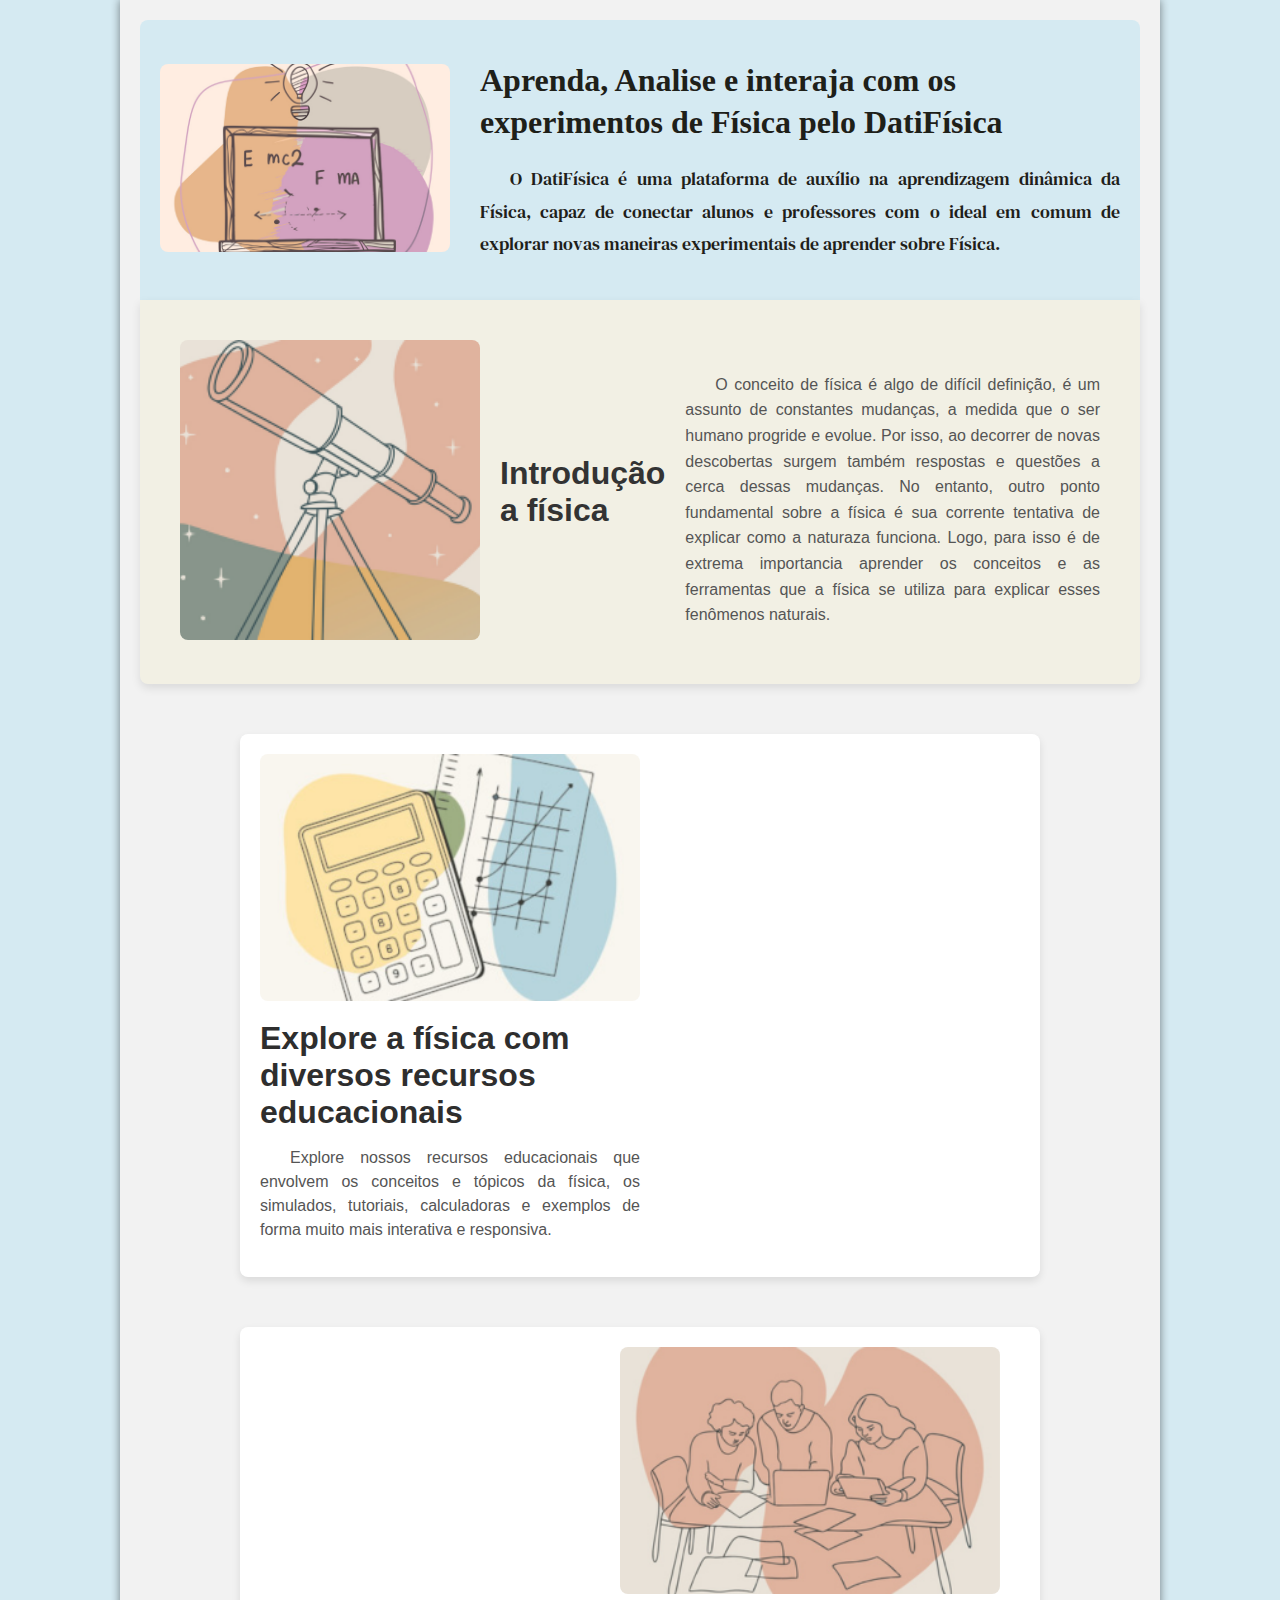
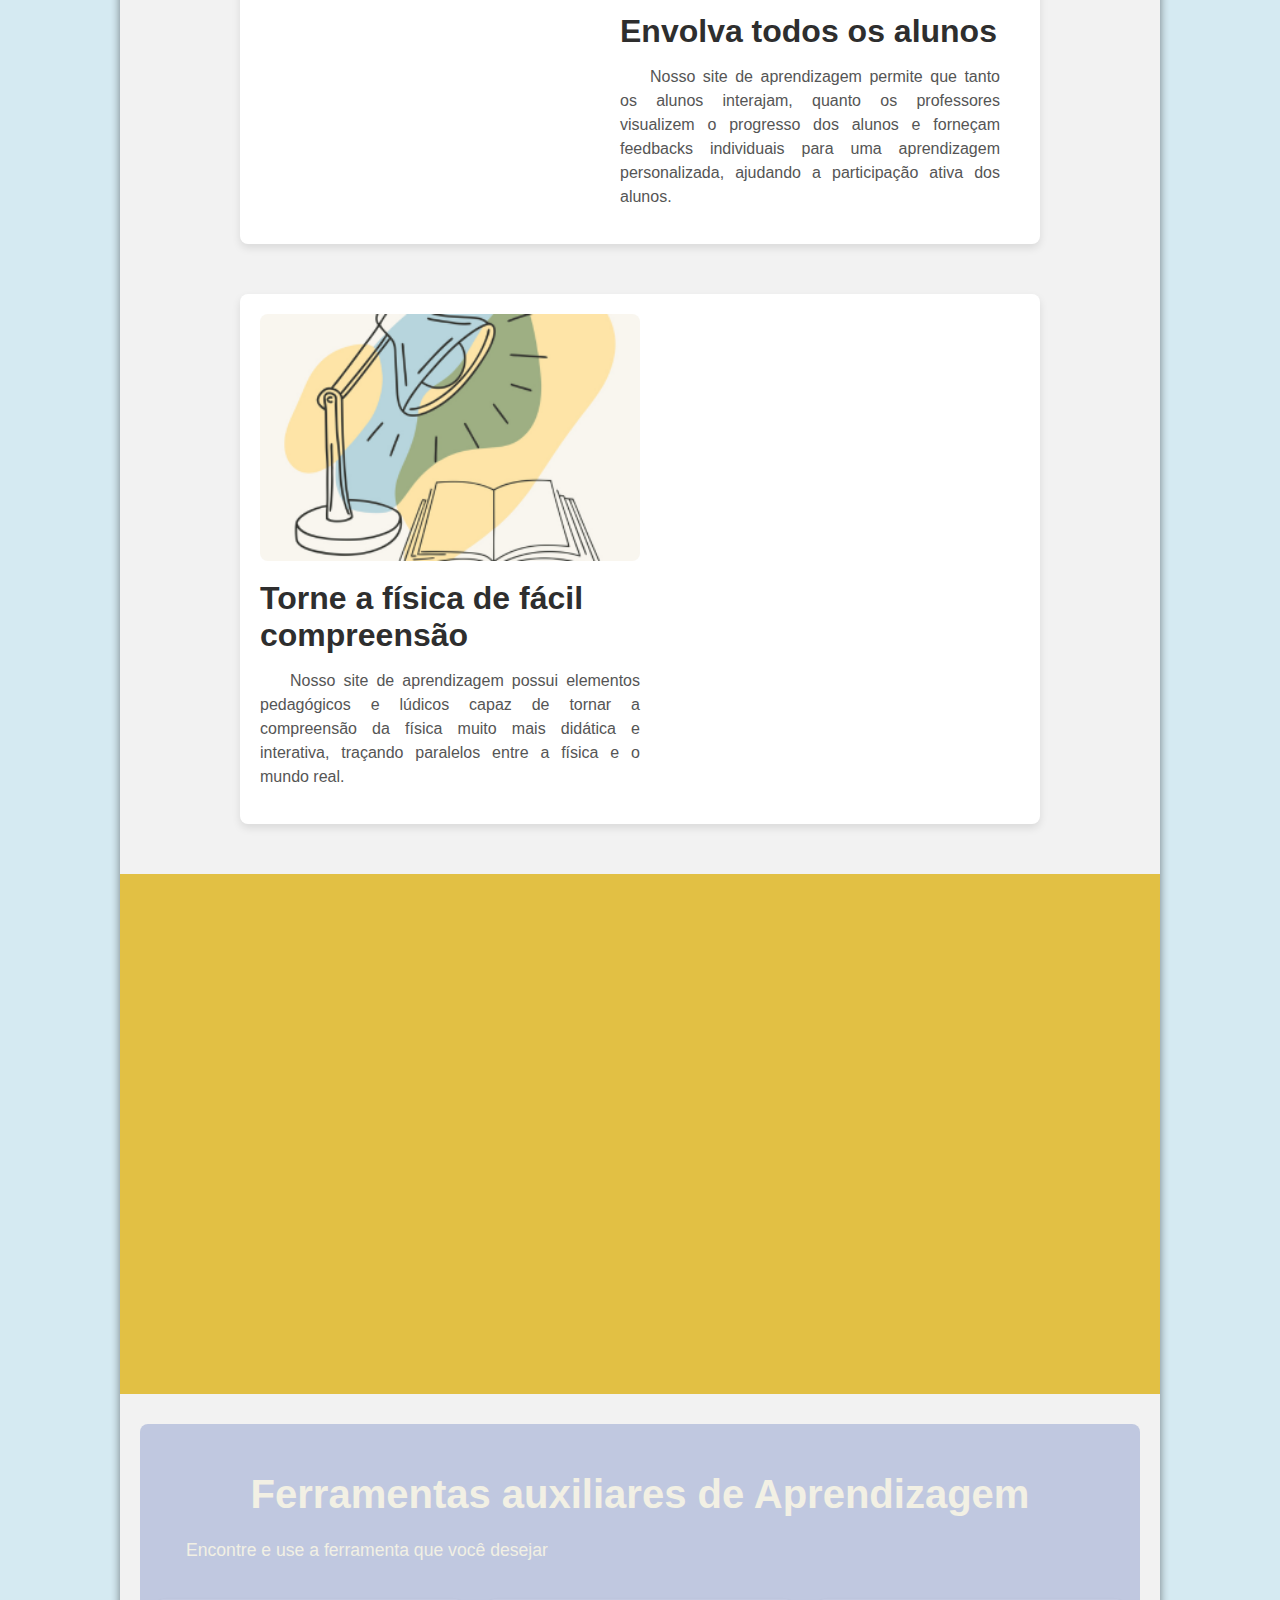
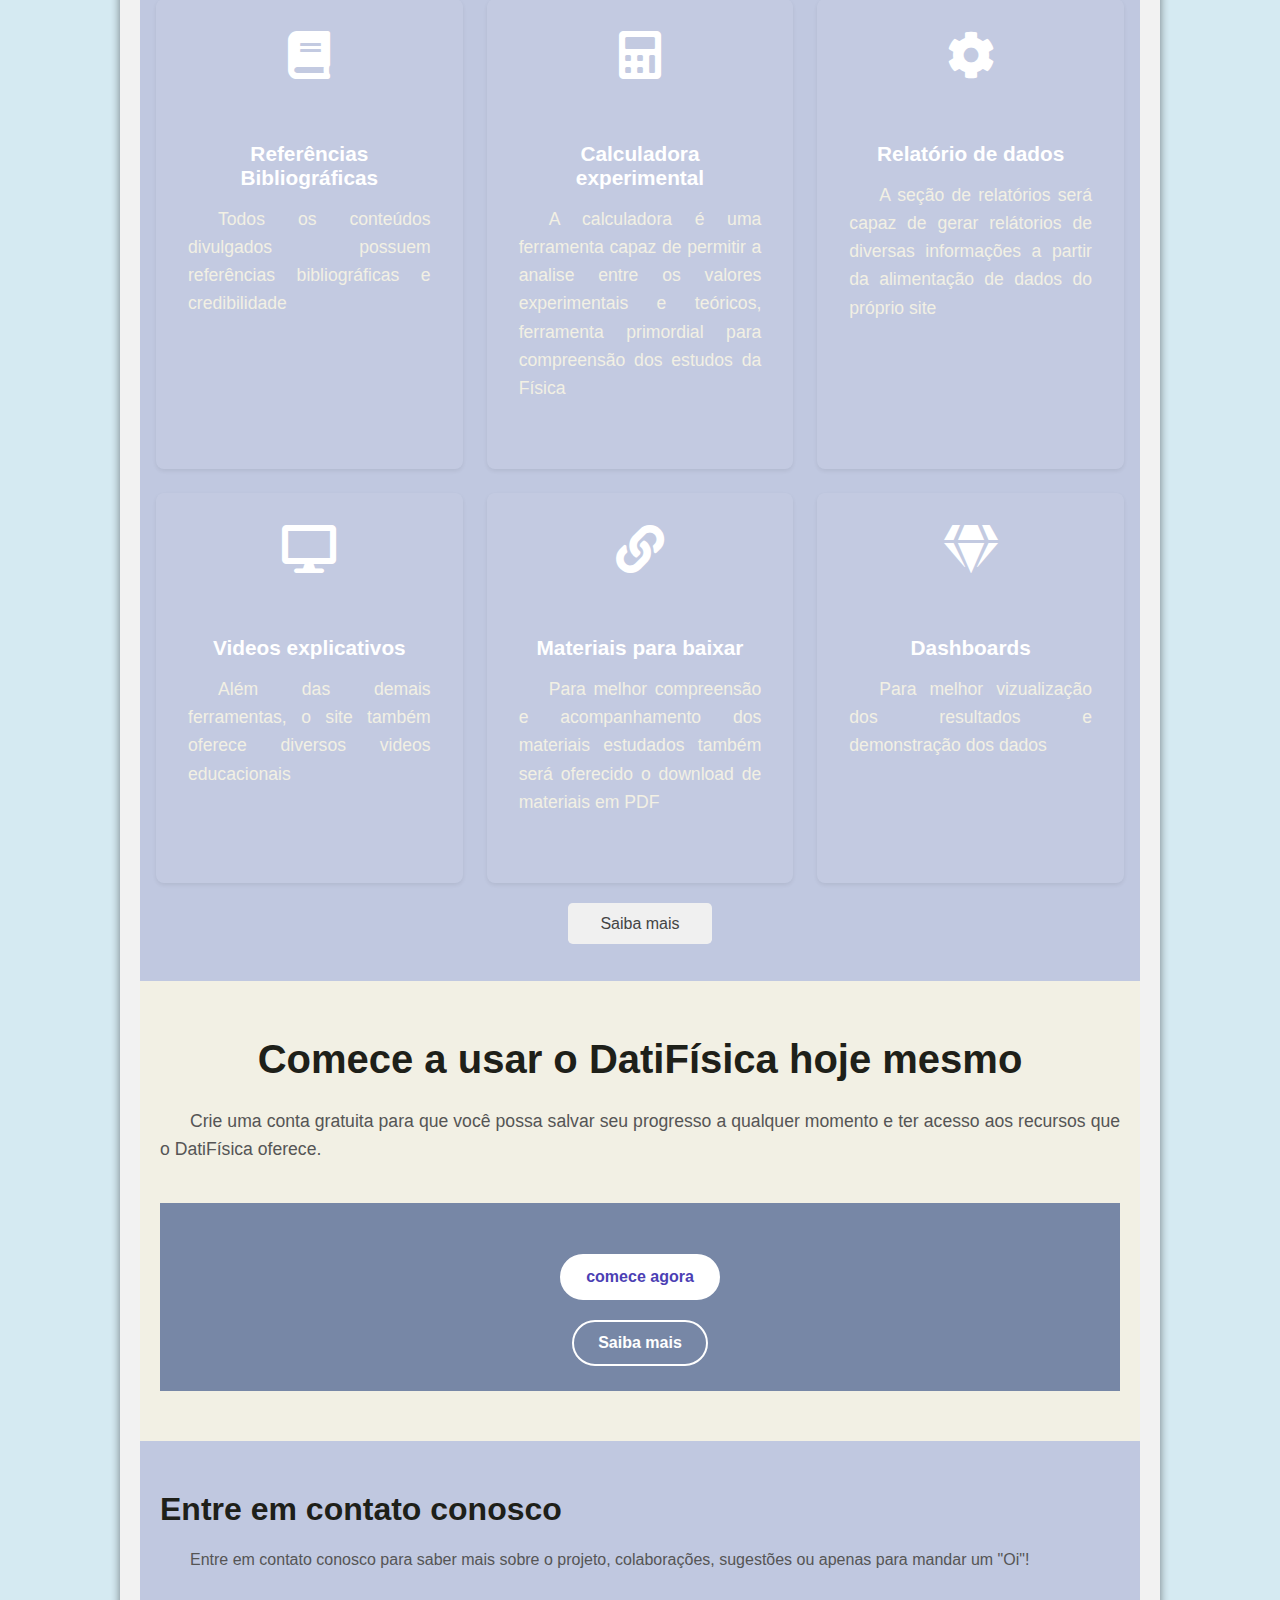
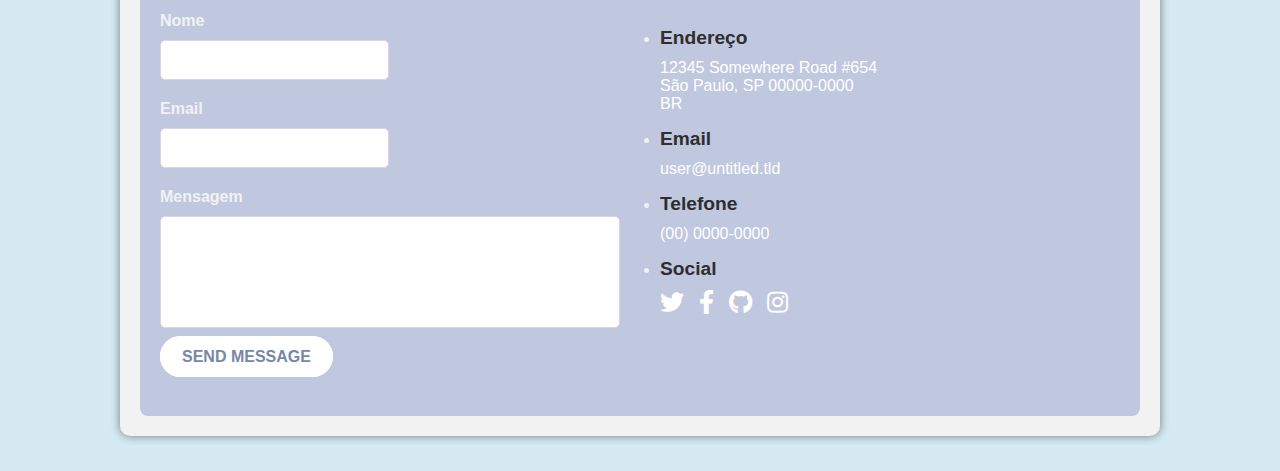
==== assuntos.html @ a9433146 "atualizacao_contato" ====
<!DOCTYPE html>
<html lang="pt-br">
<head>
    <meta charset="UTF-8">
    <meta name="viewport" content="width=device-width, initial-scale=1.0">
    <title>home</title>
    <link rel="shortcut icon" href="images/favicon.ico" type="image/x-icon">
    <link rel="stylesheet" href="style1.css">

    <!-- CDN do FontAwesome -->
  <link rel="stylesheet" href="https://cdnjs.cloudflare.com/ajax/libs/font-awesome/5.15.3/css/all.min.css">
</head>
<body>
    <main>

        <!--inicio do Home-->
        <!--one-->
        <article id=one class="article-introducao">
            <picture>
                <source media="(max-width:670px)" srcset="images/quadro-400x400.0-pq.png">
                <img src="images/quadro-300x195.0.png" alt="imagem introdutoria">
            </picture>
            <div class="content">
                <h1>
                    Aprenda, Analise e interaja com os experimentos de Física pelo DatiFísica
                </h1>
                <p>
                    O DatiFísica é uma plataforma de auxílio na aprendizagem dinâmica da Física, capaz de conectar alunos e professores com o ideal em comum de explorar novas maneiras experimentais de aprender sobre Física.
                </p>
            </div>
        </article>
           
            <!--acabei de acrescentar essa ancora, será se ela vai servir pra centralizar as imagens(?)-->
            <section class="introducao">
                <picture>
                    <source media="(max-width:670px)" srcset="images/telescopio-400x400.1-pq.png">
                    <img src="images/telescopio-300x195.1.png" alt="introduçao a fisica">
                </picture>
                <h2>Introdução a física</h2>
                <p>
                    O conceito de física é algo de difícil definição, é um assunto de constantes mudanças, a medida que o ser humano progride e evolue. Por isso, ao decorrer de novas descobertas surgem também respostas e questões a cerca dessas mudanças. No entanto, outro ponto fundamental sobre a física é sua corrente tentativa de explicar como a naturaza funciona. Logo, para isso é de extrema importancia aprender os conceitos e as ferramentas que a física se utiliza para explicar esses fenômenos naturais.
                </p>
                
            </section>
            
            <section class="geo">
                <div>
                    <picture>
                        <source media="(max-width:670px)" srcset="images/calculadora-400x400.2-pq.png">
                        <img src="images/calculadora-300x195.2.png" alt="imagem calculadora">
                    </picture>
                    <h3>Explore a física com diversos recursos educacionais </h3>
									<p>Explore nossos recursos educacionais que envolvem os conceitos e tópicos da física, os simulados, tutoriais, calculadoras e exemplos de forma muito mais interativa e responsiva.</p>
                </div>
            
            </section>
            <section class="geo">
                <div>
                    <picture>
                        <source media="(max-width:670px)" srcset="images/reuniao-400x400.4-pq.png">
                        <img src="images/reuniao-300x195.4.png" alt="imagem reuniao">
                    </picture>
                    <h3>Envolva todos os alunos</h3>
									<p>Nosso site de aprendizagem permite que tanto os alunos interajam, quanto os professores visualizem o progresso dos alunos e forneçam feedbacks individuais para uma aprendizagem  personalizada, ajudando a participação ativa dos alunos.</p>
                </div>
            </section>
            <section class="geo">
                <div>
                    <picture>
                        <source media="(max-width:670px)" srcset="images/ideialuz-400x400.3-pq.png">
                        <img src="images/ideialuz-300x195.3.png" alt="imagem ideialuz">
                    </picture>
                    <h3>Torne a física de fácil compreensão</h3>
									<p>Nosso site de aprendizagem possui elementos pedagógicos e lúdicos capaz de tornar a compreensão da física muito mais didática e interativa, traçando paralelos entre a física e o mundo real.</p>
                </div>
            </section>
        </div>

            <!--seção video-->

            <div class="video">
                <iframe width="560" height="315" src="https://www.youtube.com/embed/c4HR4SQ5hVM?si=xT2Sjv29mG8DAaOP" title="YouTube video player" frameborder="0" allow="accelerometer; autoplay; clipboard-write; encrypted-media; gyroscope; picture-in-picture; web-share" referrerpolicy="strict-origin-when-cross-origin" allowfullscreen></iframe>
            </div>

            <!--two aside-->
            
                <section id="two" class="wrapper style3 fade-up">
                    <div class="inner">
                        <h2>Ferramentas auxiliares de Aprendizagem</h2>
                        <p>Encontre e use a ferramenta que você desejar</p>
                        <div class="features">
                            <section>
                                <span class="icon fas fa-book"></span>
                                <h3>Referências Bibliográficas</h3>
                                <p>Todos os conteúdos divulgados possuem referências bibliográficas e credibilidade</p>
                            </section>
                            <section>
                                <span class="icon fas fa-calculator"></span>
                                <h3>Calculadora experimental</h3>
                                <p>A calculadora é uma ferramenta capaz de permitir a analise entre os valores experimentais e teóricos, ferramenta primordial para compreensão dos estudos da Física</p>
                            </section>
                            <section>
                                <span class="icon fas fa-cog"></span>
                                <h3>Relatório de dados</h3>
                                <p>A seção de relatórios será capaz de gerar relátorios de diversas informações a partir da alimentação de dados do próprio site </p>
                            </section>
                            <section>
                                <span class="icon fas fa-desktop"></span>
                                <h3>Videos explicativos</h3>
                                <p>Além das demais ferramentas, o site também oferece diversos videos educacionais</p>
                            </section>
                            <section>
                                <span class="icon fas fa-link"></span>
                                <h3>Materiais para baixar</h3>
                                <p>Para melhor compreensão e acompanhamento dos materiais estudados também será oferecido o download de materiais em PDF</p>
                            </section>
                            <section>
                                <span class="icon fas fa-gem"></span>
                                <h3>Dashboards</h3>
                                <p>Para melhor vizualização dos resultados e demonstração dos dados</p>
                            </section>
                            
                        </div>
                        <ul class="actions">
                            <li><a href="#" class="button">Saiba mais</a></li>
                        </ul>
                    </div>
                </section>

            
            <!--three comece já-->
            <section id="three" class="main special">
                <article class="major">
                    <h2>Comece a usar o DatiFísica hoje mesmo</h2>
                    <p>Crie uma conta gratuita para que você possa salvar seu progresso a qualquer momento e ter acesso aos recursos que o DatiFísica oferece.</p>
                </article>
                <footer class="major">
                    <ul class="actions special">
                        <li><a href="#" class="button primary">comece agora</a></li>
                        <li><a href="#" class="button">Saiba mais</a></li>
                    </ul>
                </footer>
            </section>
            <!--Four-->

<section id="four" class="wrapper style1 fade-up">
    <div class="inner">
        <h2>Entre em contato conosco</h2>
        <p>Entre em contato conosco para saber mais sobre o projeto, colaborações, sugestões ou apenas para mandar um "Oi"!</p>
        <div class="split style1">
            <section>
                <form method="post" action="#">
                    <div class="fields">
                        <div class="field half">
                            <label for="name">Nome</label>
                            <input type="text" name="name" id="name" />
                        </div>
                        <div class="field half">
                            <label for="email">Email</label>
                            <input type="text" name="email" id="email" />
                        </div>
                        <div class="field">
                            <label for="message">Mensagem</label>
                            <textarea name="message" id="message" rows="5"></textarea>
                        </div>
                    </div>
                    <ul class="actions">
                        <li><a href="#" class="button submit">Send Message</a></li>
                    </ul>
                </form>
            </section>
            <section>
                <ul class="contact">
                    <li>
                        <h3>Endereço</h3>
                        <span>12345 Somewhere Road #654<br />
                        São Paulo, SP 00000-0000<br />
                        BR</span>
                    </li>
                    <li>
                        <h3>Email</h3>
                        <a href="mailto:user@untitled.tld">user@untitled.tld</a>
                    </li>
                    <li>
                        <h3>Telefone</h3>
                        <span>(00) 0000-0000</span>
                    </li>
                    <li>
                        <h3>Social</h3>
                        <ul class="icons">
                            <a href="#" class="icon fab fa-twitter"><span></span></a>
                            <a href="#" class="icon fab fa-facebook-f"><span></span></a>
                            <a href="#" class="icon fab fa-github"><span></span></a>
                            <a href="#" class="icon fab fa-instagram"><span></span></a>
                            
                        </ul>
                    </li>
                </ul>
            </section>
        </div>
    </div>
</section>

        </main>

         <!--link externo js-->
    <script src="js/home.js"></script>
    <script>
        const iframe = document.getElementById('iframe');
        iframe.onload = function () {
            try {
                // Acessa o documento interno do iframe
                const iframeContent = iframe.contentWindow.document.documentElement;
                // Ajusta a altura do iframe com base no conteúdo
                iframe.style.height = iframeContent.scrollHeight + 'px';
            } catch (error) {
                console.error('Erro ao ajustar a altura do iframe:', error);
            }
        };
    </script>
    <script>
        function notifyParentIframeHeight() {
            try {
                // Calcula a altura do conteúdo principal
                const mainContent = document.querySelector('main');
                const contentHeight = mainContent.scrollHeight;

                // Envia a altura para o iframe pai
                if (window.parent) {
                    window.parent.postMessage({ iframeHeight: contentHeight }, '*');
                }
            } catch (error) {
                console.error('Erro ao calcular a altura do conteúdo:', error);
            }
        }

        // Chama a função ao carregar a página
        window.addEventListener('load', notifyParentIframeHeight);

        // Chama novamente caso o layout mude (opcional)
        window.addEventListener('resize', notifyParentIframeHeight);
    </script>
    
</body>
</html>
---- style1.css ----
@charset "UTF-8";

@font-face {
    font-family: 'NunitoSans'; /* Nome da família de fontes */
    src: url('../Fonts/NunitoSans-Regular.ttf') format('truetype'); /* Corrige 'Truetype' para 'truetype' */
    font-weight: 400; /* Representa "normal" (peso padrão) */
    font-style: normal; /* Define o estilo normal */
}

@font-face {
    font-family: 'NunitoSans'; /* Mesma família para manter consistência */
    src: url('../Fonts/NunitoSans-SemiBold.ttf') format('truetype'); /* Corrige 'Truetype' para 'truetype' */
    font-weight: 600; /* Representa "semi-bold" */
    font-style: normal; /* Define o estilo normal */
}

@font-face {
    font-family: 'DMSerif'; /* Nome da família de fontes */
    src: url('../Fonts/DMSerifText-Regular.ttf') format('truetype'); /* Corrige 'Truetype' para 'truetype' */
    font-weight: 400; /* Representa "normal" (peso padrão) */
    font-style: normal; /* Define o estilo normal */
}


/*Paleta
#D5EAF2
#6241D9
#1E2019
#E2C044
#A41623
#6D49F2
*/

:root{
    --cor0:#D5EAF2;
    --cor1:#6241D9;
    --cor2:#1E2019;
    --cor3:#E2C044;
    --cor4:#A41623;
    --cor5: #6D49F2;
    --cor6:#EE05F2;
    --cor7: #F2F2F2;
    --cor8: #F2F0E4;
    --cor9:#8C8C8C;
    --cor10:#7787A6;

    --font-padrao:arial,verdana,helvetica,sans-serif;
    --font-destaque_regular:"NunitoSans-Regular", sans-serif;
    --font-destaque_bold:"NunitoSans-SemiBold",sans-serif;
    --font-destaque_dm:"DMSerifText-Regular",sans-serif;



}

/*home*/

.site-header{
    background-image: linear-gradient(to bottom, var(--cor3), var(--cor5));
    background-image: url('images/cabecalho.png');
    background-repeat: no-repeat;
    background-position: center center;
    background-size: contain;
    align-items: center;
    justify-content: center;
    height:30vw;
    max-height: 200px;
    width: 100%;

}

*{
    margin: 0px;
    padding: 0px;
}

body{
    background-color: var(--cor0);
    font-family: var(--font-padrao);
}

/*nav*/

/* Estilo do container do menu */
nav {
    background-color: var(--cor8); /* Cor de fundo */
    padding: 15px 20px; /* Espaçamento interno */
    box-shadow: 0px 7px 9px rgba(0, 0, 0, 0.349); /* Sombra */
    display: flex; /* Flexbox para alinhamento */
    justify-content: center; /* Centraliza os itens */
    flex-wrap: wrap; /* Permite que os itens quebrem linha em telas menores */
    gap: 15px; /* Espaçamento entre os links */
    font-family: var(--font-destaque_bold),sans-serif;
    
}

/* Estilo dos links do menu */
nav > a {
    color: #7787A6; /* Cor do texto */
    padding: 10px 15px; /* Espaçamento interno do link */
    border-radius: 5px; /* Bordas arredondadas */
    text-decoration: none; /* Remove sublinhado */
    font-weight: bold; /* Texto em negrito */
    font-size: 1.2rem; /* Tamanho do texto */
    transition: all 0.3s ease; /* Suaviza as transições */
    font-family: var(--font-destaque_bold),sans-serif;
}

/* Efeito ao passar o mouse */
nav > a:hover {
    background-color: var(--cor0); /* Cor de fundo ao passar o mouse */
    color: var(--cor5); /* Cor do texto ao passar o mouse */
    transform: scale(1.05); /* Leve aumento no tamanho */
}

/*main*/

main{
    min-width: 300px;
    max-width: 1000px;
    margin: auto;
    margin-bottom: 30px;
    padding: 20px;
    background-color:var(--cor7);
    box-shadow: 0px 0px 10px rgba(0, 0, 0, 0.473);
    border-bottom-left-radius: 10px;
    border-bottom-right-radius: 10px;
}

main h1{
    color: var(--cor4);
}

main h2{
    color: var(--cor2);
}

main img{
    width: 100%;
}

main img.pequena{
    max-width: 350px;
    display: block;
    margin: auto;
}


/* estilo do iframe é o mesmo do main*/
iframe{
    
    width: 100%;       /* Preenche 100% da largura do contêiner */
    border: none;      /* Remove borda ao redor do iframe */
    display: block;    /* Garante que não haja espaços extras */
    overflow: hidden;  /* Impede scroll interno no iframe */
    
}


/*video*/

div.video{
    background-color: var(--cor3);
    margin: 0px -20px 30px -20px;
    padding: 20px;
    padding-bottom: 50%;
    position: relative;

}

div.video > iframe{
    position: absolute;
    top: 5%;
    left: 5%;
    width: 90%;
    height: 90%;
}

/*continuação do main*/

main p{
    margin: 15px 0px 15px 0px;
    text-align: justify;
    text-indent: 30px;
    font-size: 1em;
    line-height: 1.5em;

}


/*article*/
.article-introducao {
    display: flex; /* Define um layout flexível para alinhamento lado a lado */
    align-items: center; /* Alinha verticalmente os elementos */
    justify-content: space-between; /* Espaço uniforme entre imagem e texto */
    max-width: 1200px; /* Limita a largura total */
    margin: 0 auto; /* Centraliza no meio da página */
    padding: 40px 20px; /* Espaçamento interno */
    background-color: var(--cor0); /* Fundo claro baseado na paleta */
    border-radius: 8px 8px 0px 0px; /* Bordas levemente arredondadas */
    
}

.article-introducao picture img {
    max-width: 500px; /* Limita a largura máxima da imagem */
    width: 100%; /* Torna responsiva */
    height: auto; /* Mantém a proporção */
    border-radius: 8px; /* Bordas levemente arredondadas */
}

.article-introducao .content {
    max-width: 640px; /* Limita a largura do texto */
    padding-left: 30px; /* Espaçamento entre imagem e texto */
}

.article-introducao h1 {
    font-family: 'Nunito', serif; /* Fonte moderna */
    font-size: 32px; /* Tamanho grande para destaque */
    color: var(--cor2); /* Cor do texto do título */
    margin-bottom: 20px; /* Espaçamento inferior */
    line-height: 1.3; /* Melhora o espaçamento entre linhas */
}

.article-introducao p {
    font-family: 'DMSerif', serif; /* Fonte para texto descritivo */
    font-size: 18px; /* Tamanho legível */
    line-height: 1.8; /* Espaçamento entre linhas */
    color: var(--cor2); /* Cor do texto */
    margin-bottom: 0; /* Remove o espaçamento inferior extra */
}

/*classe introdução*/

.introducao {
    display: flex; /* Define layout flexbox */
    justify-content: flex-start; /* Alinha os itens no início horizontalmente */
    align-items: center; /* Alinha verticalmente */
    max-width: 1200px; /* Largura máxima */
    margin: auto; /* Centraliza horizontalmente */
    padding: 40px; /* Espaçamento interno */
    background-color: var(--cor8); /* Cor de fundo */
    border-radius: 0px 0px 8px 8px; /* Arredonda os cantos inferiores */
    box-shadow: 0 4px 10px rgba(0, 0, 0, 0.1); /* Adiciona sombra */
    gap: 20px; /* Espaçamento entre os itens filhos */
}

.introducao picture {
    flex-shrink: 0; /* Impede que a imagem encolha */
}

.introducao picture img {
    width: 300px; /* Define a largura da imagem */
    height: 300px; /* Define a altura da imagem */
    border-radius: 8px; /* Borda levemente arredondada */
    object-fit: cover; /* Garante que a imagem preencha o espaço definido */
}

.introducao > div {
    display: flex; /* Flexbox interno */
    flex-direction: column; /* Alinha conteúdo verticalmente */
    gap: 15px; /* Espaçamento entre o h2 e o p */
    flex: 1; /* Faz o texto ocupar o espaço disponível */
}

.introducao > h2 {
    font-size: 2rem; /* Tamanho da fonte do título */
    color: #333; /* Cor do texto */
    font-family: var(--font-destaque_bold),sans-serif; /* Fonte */
}

.introducao > p {
    font-size: 1rem; /* Tamanho do texto do parágrafo */
    color: #555; /* Cor do texto */
    line-height: 1.6; /* Espaçamento entre linhas */
    font-family: var(--font-destaque_dm); /* Fonte */
    margin-bottom: 0; /* Remove o espaçamento inferior */
}

/* Botão */
.introducao > button {
    display: inline-block; /* Permite o dimensionamento */
    padding: 10px 20px; /* Espaçamento interno */
    font-size: 1rem; /* Tamanho da fonte */
    color: var(--cor1); /* Cor do texto */
    background-color: transparent; /* Fundo transparente */
    border: 2px solid #6c63ff; /* Borda */
    border-radius: 25px; /* Bordas arredondadas */
    cursor: pointer; /* Cursor pointer ao passar o mouse */
    text-decoration: none; /* Remove sublinhado */
    font-weight: bold; /* Negrito */
    transition: background-color 0.3s, color 0.3s; /* Transição suave */
    margin-top: 20px; /* Espaçamento superior */
    align-self: center; /* Centraliza o botão dentro do container */
}

.introducao > button:hover {
    background-color: #6c63ff; /* Cor de fundo ao passar o mouse */
    color: #fff; /* Cor do texto ao passar o mouse */
}

/* Responsividade */
@media (max-width: 768px) {
    .introducao {
        flex-direction: column; /* Organiza verticalmente */
        text-align: center; /* Centraliza texto */
        align-items: center; /* Centraliza itens */
    }

    .introducao picture img {
        width: 200px; /* Reduz o tamanho da imagem */
        height: 200px; /* Reduz a altura */
    }

    .introducao > h2 {
        font-size: 1.8rem; /* Ajusta o tamanho do título */
    }

    .introducao > p {
        font-size: 0.9rem; /* Ajusta o tamanho do texto do parágrafo */
    }

    .introducao > button {
        font-size: 0.9rem; /* Ajusta o tamanho da fonte do botão */
        padding: 8px 16px; /* Reduz o tamanho do botão */
    }
}


/*seções geo*/
/* Estilo para as seções */
.geo {
    display: flex;
    justify-content: space-between;
    align-items: center;
    margin: 50px 10%;
    padding: 20px;
    background-color: #fff;
    border-radius: 8px; /* Bordas levemente arredondadas */
    box-shadow: 0 4px 8px rgba(0, 0, 0, 0.1);
    font-family: var(--font-destaque_bold),sans-serif;
    

  }
  
  .geo div {
    max-width: 50%;
    padding-right:20px;
  }
  
  .geo img {
    max-width: 100%;
    border-radius: 8px;
  }
  
  .geo:nth-child(even) {
    flex-direction: row-reverse;
  }
  
  h3 {
    font-size: 2rem;
    color: #2e2e2e;
    margin: 15px 0;
    font-family: var(--font-destaque_bold),sans-serif;

    
  }
  
  p {
    font-size: 1.1rem;
    line-height: 1.6;
    color: #555;
    margin-bottom: 20px;
    font-family: var(--font-destaque_dm),sans-serif;
    
    
  }
  
  /* Estilo dos botões */
  button {
    background-color: #6254e8;
    color: white;
    padding: 10px 20px;
    border: none;
    border-radius: 4px;
    font-size: 1rem;
    cursor: pointer;
    transition: background-color 0.3s;
  }
  
  button:hover {
    background-color: #4e42d4;
  }

  /*responsividade*/

  @media (max-width: 768px) {
    .geo {
        flex-direction: column; /* Organiza os itens verticalmente */
        text-align: center; /* Centraliza o texto */
    }

    .geo .image {
        width: 100px;
        height: 100px; /* Reduz o tamanho da imagem */
        margin: 0 auto; /* Centraliza a imagem */
    }
}


  /* Estilo aside*/

  /* Seção Two */
  #two {
    background-color: #c0c8e0; /* Cor de fundo semelhante ao print */
    padding: 3em 1em;
    text-align: center;
    border-radius: 8px 8px 0px 0px; /* Bordas levemente arredondadas */
}

#two .inner {
    max-width: 1200px;
    margin: 0 auto;
}

#two h2 {
    font-size: 2.5em;
    font-weight: 700;
    color: var(--cor8);
    margin-bottom: 0.5em;
    font-family: var(--font-destaque_bold),sans-serif;
}

#two p {
    font-size: 1.1em;/*1.2em*/
    color: var(--cor8);
    margin-bottom: 2em;
    font-family: var(--font-destaque_regular),sans-serif;
    
}

.features {
    display: grid;
    grid-template-columns: repeat(auto-fit, minmax(250px, 1fr));
    gap: 1.5em;
}

.features section {
    text-align: center;
    padding: 2em;
    background: rgba(255, 255, 255, 0.05); /* Leve transparência no fundo */
    border-radius: 0.5em;
    box-shadow: 0 0.125em 0.25em rgba(0, 0, 0, 0.075);
    transition: background 0.3s, box-shadow 0.3s;
}

.features section:hover {
    background: rgba(255, 255, 255, 0.1);
    box-shadow: 0 0.25em 0.5em rgba(0, 0, 0, 0.1);
}

.features section .icon {
    font-size: 3em;
    color: #fff;
    margin-bottom: 1em;
}

.features section h3 {
    font-size: 1.3em;
    font-weight: 600;
    color: #fff;
}

.features section p {
    color: #d9d9d9;
    font-size: 1em;
    line-height: 1.6;
}

ul.actions {
    margin-top: 2em;
}

ul.actions li {
    list-style: none;
}

ul.actions .button {
    font-size: 1em;
    padding: 0.75em 2em;
    background-color: #f0f0f0;
    color: #444;
    text-decoration: none;
    border-radius: 0.3em;
    transition: background-color 0.3s;
}

ul.actions .button:hover {
    background-color: #ddd;
}

/* Ajustes de responsividade */
@media (max-width: 768px) {
    #two h2 {
        font-size: 2em;
    }
    
    .features section {
        padding: 1.5em;
    }

    .features section .icon {
        font-size: 2.5em;
    }
    
    ul.actions .button {
        font-size: 0.9em;
        padding: 0.6em 1.8em;
    }
}

/*seção three comece ja*/

/* Estilo geral da seção */
#three {
    background-color: var(--cor8); /* Fundo roxo */
    color: #ffffff; /* Texto branco */
    text-align: center; /* Centraliza todo o conteúdo */
    padding: 50px 20px; /* Espaçamento interno */
}

/* Estilo do título */
#three .major h2 {
    font-size: 2.5rem; /* Tamanho do título */
    font-weight: bold; /* Negrito */
    margin-bottom: 20px; /* Espaçamento inferior */
    line-height: 1.4; /* Altura das linhas */
    font-family: var(--font-destaque_bold);
}

/* Estilo do parágrafo */
#three .major p {
    font-size: 1.1rem; /* Tamanho do texto */
    margin-bottom: 40px; /* Espaçamento inferior */
    line-height: 1.6; /* Altura das linhas */
    font-family: var(--font-destaque_regular);
}

/* Estilo do footer */
#three .major footer {
    margin-top: 20px;
}

/* Botões */
#three .actions.special .button {
    display: inline-block;
    margin: 10px; /* Espaçamento entre os botões */
    padding: 12px 24px; /* Espaçamento interno */
    border-radius: 25px; /* Bordas arredondadas */
    font-size: 1rem; /* Tamanho do texto */
    text-decoration: none; /* Remove sublinhado */
    font-weight: bold; /* Negrito */
    transition: all 0.3s ease; /* Suaviza a transição */
    font-family: var(--font-destaque_dm);
}

/* Botão primário */
#three .actions.special .button.primary {
    background-color: #ffffff; /* Fundo branco */
    color: #4c3fb4; /* Texto roxo */
    border: 2px solid #ffffff; /* Borda branca */
}

/* Botão primário: efeito hover */
#three .actions.special .button.primary:hover {
    background-color: transparent; /* Fundo transparente */
    color: #ffffff; /* Texto branco */
    border: 2px solid #ffffff; /* Mantém a borda branca */
}

/* Botão secundário */
#three .actions.special .button {
    background-color: transparent; /* Fundo transparente */
    color: #ffffff; /* Texto branco */
    border: 2px solid #ffffff; /* Borda branca */
}

/* Botão secundário: efeito hover */
#three .actions.special .button:hover {
    background-color: #ffffff; /* Fundo branco */
    color: #4c3fb4; /* Texto roxo */
}




/*Seção Formulario*/

#four {
    background-color: #c0c8e0; 
    color: var(--cor7); /* Cor do texto */
    padding: 50px 20px;
    font-family: Arial, sans-serif;
    border-radius: 0px 0px 8px 8px; /* Bordas levemente arredondadas */
  }
  
  #four h2 {
    font-size: 2rem;
    font-weight: bold;
    margin-bottom: 20px;
    font-family: var(--font-destaque_bold),sans-serif;
  }
  
  #four p {
    font-size: 1rem;
    margin-bottom: 40px;
    font-family: var(--font-destaque_regular),sans-serif;
  }
  
  #four .split {
    display: flex;
    flex-wrap: wrap;
    gap: 40px;
  }
  
  #four .split section {
    flex: 1;
    min-width: 300px;
  }
  
  #four form {
    display: flex;
    flex-direction: column;
  }
  
  #four .fields {
    display: flex;
    flex-wrap: wrap;
    gap: 20px;
  }
  
  #four .field {
    flex: 1;
    display: flex;
    flex-direction: column;
  }
  
  #four .field.half {
    flex: 0 0 calc(50% - 10px);
  }
  
  #four label {
    font-weight: bold;
    margin-bottom: 10px;
    font-family: var(--font-destaque_regular),sans-serif;
  }
  
  #four input[type="text"],
  #four textarea {
    padding: 10px;
    border: 1px solid #e0cfe0;
    border-radius: 5px;
    background: #ffffff;
    color: #000000;
    font-size: 1rem;
  }
  
  #four textarea {
    resize: none;
    
  }
  
  #four .actions {
    margin-top: 20px;
  }
  
  #four .actions .button.submit {
    background-color: #ffffff;
    color: var(--cor10); /*cor do botão*/
    border: 2px solid #ffffff;
    padding: 10px 20px;
    border-radius: 25px;
    text-align: center;
    text-transform: uppercase;
    font-weight: bold;
    transition: all 0.3s ease;
    font-family: var(--font-destaque_dm),sans-serif;
  }
  
  #four .actions .button.submit:hover {
    background-color: transparent;
    color: #ffffff;
  }
  
  #four .contact h3 {
    font-size: 1.2rem;
    margin-bottom: 10px;
    font-family: var(--font-destaque_dm),sans-serif;
  }
  
  #four .contact span,
  #four .contact a {
    font-size: 1rem;
    color: #ffffff;
    text-decoration: none;
  }
  
  #four .icons {
    display: flex;
    gap: 15px;
    margin-top: 10px;
  }
  
  #four .icons .icon {
    font-size: 1.5rem;
    color: #ffffff;
    transition: color 0.3s ease;
  }
  
  #four .icons .icon:hover {
    color: #e0cfe0;
  }

  /*seção do footer (ultima seção)*/

  footer {
    background-color: var(--cor10); /* Cor de fundo */
    color: white; /* Cor do texto */
    text-align: center; /* Centralizar texto */
    font-size: 0.8em; /* Tamanho do texto */
    padding: 15px 20px; /* Espaçamento interno */
    width: 100%; /* Garantir que ocupa toda a largura */
    box-sizing: border-box; /* Incluir padding na largura */
    position: relative; /* Corrige possíveis problemas de layout */
    font-family: var(--font-padrao);
}

footer .menu {
    list-style: none; /* Remove marcadores da lista */
    padding: 0; /* Remove espaçamento interno */
    margin: 0; /* Remove espaçamento externo */
    display: flex; /* Usar flexbox para alinhamento */
    justify-content: center; /* Centralizar os itens */
    flex-wrap: wrap; /* Permitir quebra de linha para itens longos */
    gap: 10px; /* Espaço entre os itens */
}

footer .menu li {
    display: inline-block; /* Exibe os itens em linha */
}

footer .menu a {
    color: white; /* Cor do link */
    font-weight: bold; /* Texto em negrito */
    text-decoration: none; /* Remove sublinhado */
    transition: color 0.3s ease; /* Animação suave ao passar o mouse */
}

footer .menu a:hover {
    text-decoration: underline; /* Adiciona sublinhado ao passar o mouse */
    color: var(--cor9); /* Altera a cor */
}

/*contato*/

.contato #equipe {
    font-family: Arial, sans-serif;
    background-color: #f5f5f5;
    padding: 20px 0;
}

.contato #equipe h1, #equipe h2 {
    text-align: center;
}

.contato #equipe div {
    margin: 20px auto;
    width: 70%;
    max-width: 900px;
    display: flex;
    align-items: center;
    background-color: #fff8dc; /* Fundo amarelo claro */
    border: 2px dashed #c8c8c8; /* Bordas tracejadas */
    padding: 15px;
    border-radius: 8px;
    box-shadow: 0px 4px 8px rgba(0, 0, 0, 0.1);
}

#contato .equipe div img {
    width: 150px;
    height: 150px;
    object-fit: cover;
    border-radius: 8px;
    margin-right: 20px;
}

#contato .equipe div h2 {
    font-size: 1.5rem;
    color: #000;
    margin-bottom: 10px;
    font-style: italic;
}

#contato .equipe div ul {
    list-style-type: disc;
    padding-left: 20px;
    margin: 0;
}

#contato .equipe div ul li {
    margin: 5px 0;
}
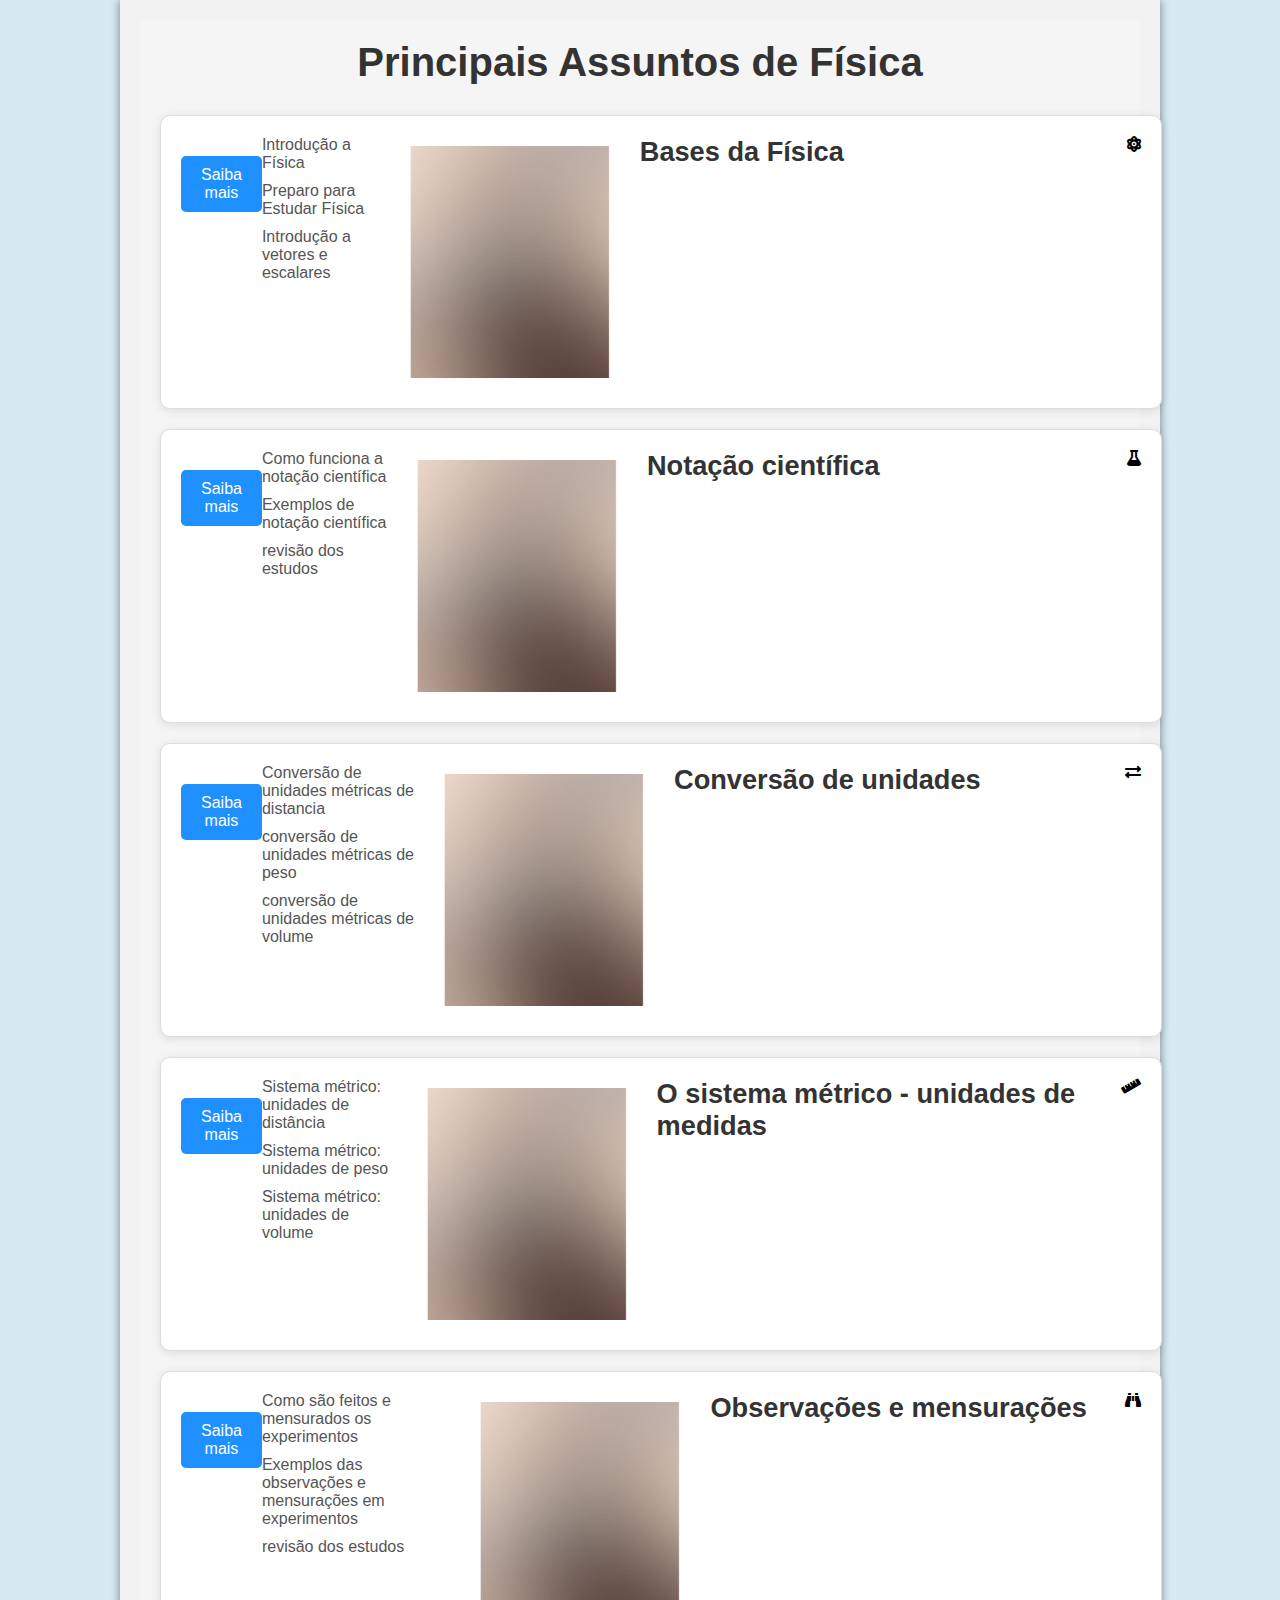
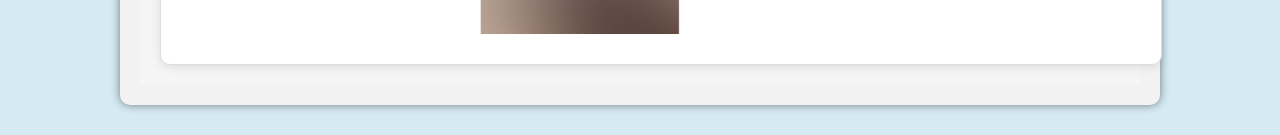
==== commit 9d9467d3: "arrumando assuntos e ferramentas" ====
--- a/assuntos.html
+++ b/assuntos.html
@@ -13,78 +13,94 @@
 <body>
     <main>
 
-        <!--inicio do Home-->
-        <!--one-->
-        <article id=one class="article-introducao">
-            <picture>
-                <source media="(max-width:670px)" srcset="images/quadro-400x400.0-pq.png">
-                <img src="images/quadro-300x195.0.png" alt="imagem introdutoria">
-            </picture>
-            <div class="content">
-                <h1>
-                    Aprenda, Analise e interaja com os experimentos de Física pelo DatiFísica
-                </h1>
-                <p>
-                    O DatiFísica é uma plataforma de auxílio na aprendizagem dinâmica da Física, capaz de conectar alunos e professores com o ideal em comum de explorar novas maneiras experimentais de aprender sobre Física.
-                </p>
+        <!--inicio de Assuntos-->
+        
+           <section id="assunto" class="subject">
+            <div class="inner">
+                <h1>Principais Assuntos de Física</h1>
+                <div class="featr">
+                    <div>
+                        <span class="icon fas fa-atom"></span>
+                        <h2>Bases da Física</h2>
+                        <img src="images/pic01test.png" alt="base_fisica">
+                        <ul>
+                            <li>Introdução a Física</li>
+                            <li>Preparo para Estudar Física</li>
+                            <li>Introdução a vetores e escalares</li>
+                        </ul>
+                        <ul class="actions">
+                            <li><a href="#" class="button">Saiba mais</a></li>
+                        </ul>
+                    </div>
+                    <div>
+                        <span class="icon fas fa-flask"></span> 
+                        <h2>Notação científica</h2>
+                        <img src="images/pic01test.png" alt="notacao">
+                
+                        <ul>
+                            <li>Como funciona a notação científica</li>
+                            <li>Exemplos de notação científica</li>
+                            <li>revisão dos estudos</li>
+                        </ul>
+                        <ul class="actions">
+                            <li><a href="#" class="button">Saiba mais</a></li>
+                        </ul>
+                    </div>
+                    <div>
+                        <span class="icon fas fa-exchange-alt"></span>
+                        <h2>Conversão de unidades</h2>
+                        <img src="images/pic01test.png" alt="conversao">
+                        <ul>
+                            <li>Conversão de unidades métricas de distancia</li>
+                            <li>conversão de unidades métricas de peso</li>
+                            <li>conversão de unidades métricas de volume</li>
+                        </ul>
+                        <ul class="actions">
+                            <li><a href="#" class="button">Saiba mais</a></li>
+                        </ul>
+                    </div>
+                    <div>
+                        <span class="icon fas fa-ruler"></span>
+                        <h2>O sistema métrico - unidades de medidas</h2>
+                        <img src="images/pic01test.png" alt="sistema_metrico">
+                        <ul>
+                            <li>Sistema métrico: unidades de distância</li>
+                            <li>Sistema métrico: unidades de peso</li>
+                            <li>Sistema métrico: unidades de volume</li>
+                        </ul>
+                        <ul class="actions">
+                            <li><a href="#" class="button">Saiba mais</a></li>
+                        </ul>
+                    </div>
+                
+                    <div>
+                        <span class="icon fas fa-binoculars"></span>
+                        <h2>Observações e mensurações</h2>
+                        <img src="images/pic01test.png" alt="obs_msr">
+                        <ul>
+                            <li>Como são feitos e mensurados os experimentos</li>
+                            <li>Exemplos das observações e mensurações em experimentos</li>
+                            <li>revisão dos estudos</li>
+                        </ul>
+                        <ul class="actions">
+                            <li><a href="#" class="button">Saiba mais</a></li>
+                        </ul>
+                    </div>
+                </div>
             </div>
-        </article>
-           
-            <!--acabei de acrescentar essa ancora, será se ela vai servir pra centralizar as imagens(?)-->
-            <section class="introducao">
-                <picture>
-                    <source media="(max-width:670px)" srcset="images/telescopio-400x400.1-pq.png">
-                    <img src="images/telescopio-300x195.1.png" alt="introduçao a fisica">
-                </picture>
-                <h2>Introdução a física</h2>
-                <p>
-                    O conceito de física é algo de difícil definição, é um assunto de constantes mudanças, a medida que o ser humano progride e evolue. Por isso, ao decorrer de novas descobertas surgem também respostas e questões a cerca dessas mudanças. No entanto, outro ponto fundamental sobre a física é sua corrente tentativa de explicar como a naturaza funciona. Logo, para isso é de extrema importancia aprender os conceitos e as ferramentas que a física se utiliza para explicar esses fenômenos naturais.
-                </p>
-                
-            </section>
-            
-            <section class="geo">
-                <div>
-                    <picture>
-                        <source media="(max-width:670px)" srcset="images/calculadora-400x400.2-pq.png">
-                        <img src="images/calculadora-300x195.2.png" alt="imagem calculadora">
-                    </picture>
-                    <h3>Explore a física com diversos recursos educacionais </h3>
-									<p>Explore nossos recursos educacionais que envolvem os conceitos e tópicos da física, os simulados, tutoriais, calculadoras e exemplos de forma muito mais interativa e responsiva.</p>
-                </div>
-            
-            </section>
-            <section class="geo">
-                <div>
-                    <picture>
-                        <source media="(max-width:670px)" srcset="images/reuniao-400x400.4-pq.png">
-                        <img src="images/reuniao-300x195.4.png" alt="imagem reuniao">
-                    </picture>
-                    <h3>Envolva todos os alunos</h3>
-									<p>Nosso site de aprendizagem permite que tanto os alunos interajam, quanto os professores visualizem o progresso dos alunos e forneçam feedbacks individuais para uma aprendizagem  personalizada, ajudando a participação ativa dos alunos.</p>
-                </div>
-            </section>
-            <section class="geo">
-                <div>
-                    <picture>
-                        <source media="(max-width:670px)" srcset="images/ideialuz-400x400.3-pq.png">
-                        <img src="images/ideialuz-300x195.3.png" alt="imagem ideialuz">
-                    </picture>
-                    <h3>Torne a física de fácil compreensão</h3>
-									<p>Nosso site de aprendizagem possui elementos pedagógicos e lúdicos capaz de tornar a compreensão da física muito mais didática e interativa, traçando paralelos entre a física e o mundo real.</p>
-                </div>
-            </section>
-        </div>
 
-            <!--seção video-->
+           </section>
+        
 
-            <div class="video">
-                <iframe width="560" height="315" src="https://www.youtube.com/embed/c4HR4SQ5hVM?si=xT2Sjv29mG8DAaOP" title="YouTube video player" frameborder="0" allow="accelerometer; autoplay; clipboard-write; encrypted-media; gyroscope; picture-in-picture; web-share" referrerpolicy="strict-origin-when-cross-origin" allowfullscreen></iframe>
-            </div>
+
+
+
+
+
 
             <!--two aside-->
             
-                <section id="two" class="wrapper style3 fade-up">
+               <!-- <section id="two" class="wrapper style3 fade-up">
                     <div class="inner">
                         <h2>Ferramentas auxiliares de Aprendizagem</h2>
                         <p>Encontre e use a ferramenta que você desejar</p>
@@ -125,81 +141,11 @@
                             <li><a href="#" class="button">Saiba mais</a></li>
                         </ul>
                     </div>
-                </section>
+                </section>-->
 
             
-            <!--three comece já-->
-            <section id="three" class="main special">
-                <article class="major">
-                    <h2>Comece a usar o DatiFísica hoje mesmo</h2>
-                    <p>Crie uma conta gratuita para que você possa salvar seu progresso a qualquer momento e ter acesso aos recursos que o DatiFísica oferece.</p>
-                </article>
-                <footer class="major">
-                    <ul class="actions special">
-                        <li><a href="#" class="button primary">comece agora</a></li>
-                        <li><a href="#" class="button">Saiba mais</a></li>
-                    </ul>
-                </footer>
-            </section>
-            <!--Four-->
 
-<section id="four" class="wrapper style1 fade-up">
-    <div class="inner">
-        <h2>Entre em contato conosco</h2>
-        <p>Entre em contato conosco para saber mais sobre o projeto, colaborações, sugestões ou apenas para mandar um "Oi"!</p>
-        <div class="split style1">
-            <section>
-                <form method="post" action="#">
-                    <div class="fields">
-                        <div class="field half">
-                            <label for="name">Nome</label>
-                            <input type="text" name="name" id="name" />
-                        </div>
-                        <div class="field half">
-                            <label for="email">Email</label>
-                            <input type="text" name="email" id="email" />
-                        </div>
-                        <div class="field">
-                            <label for="message">Mensagem</label>
-                            <textarea name="message" id="message" rows="5"></textarea>
-                        </div>
-                    </div>
-                    <ul class="actions">
-                        <li><a href="#" class="button submit">Send Message</a></li>
-                    </ul>
-                </form>
-            </section>
-            <section>
-                <ul class="contact">
-                    <li>
-                        <h3>Endereço</h3>
-                        <span>12345 Somewhere Road #654<br />
-                        São Paulo, SP 00000-0000<br />
-                        BR</span>
-                    </li>
-                    <li>
-                        <h3>Email</h3>
-                        <a href="mailto:user@untitled.tld">user@untitled.tld</a>
-                    </li>
-                    <li>
-                        <h3>Telefone</h3>
-                        <span>(00) 0000-0000</span>
-                    </li>
-                    <li>
-                        <h3>Social</h3>
-                        <ul class="icons">
-                            <a href="#" class="icon fab fa-twitter"><span></span></a>
-                            <a href="#" class="icon fab fa-facebook-f"><span></span></a>
-                            <a href="#" class="icon fab fa-github"><span></span></a>
-                            <a href="#" class="icon fab fa-instagram"><span></span></a>
-                            
-                        </ul>
-                    </li>
-                </ul>
-            </section>
-        </div>
-    </div>
-</section>
+        
 
         </main>
 
--- a/style1.css
+++ b/style1.css
@@ -760,53 +760,225 @@
     color: var(--cor9); /* Altera a cor */
 }
 
-/*contato*/
-
-.contato #equipe {
-    font-family: Arial, sans-serif;
+/*Pagina contato*/
+
+/*seção imagem*/
+
+#img_equipe {
+    display: flex;
+    justify-content: center;
+    max-width: 1200px;
+    margin: 0 auto;
+    padding: 0; /* Remove completamente o espaçamento interno */
+    background-color: var(--cor0); /* Fundo claro do container */
+    border-radius: 8px 8px 0px 0px; /* Remove arredondamento se quiser que a imagem ocupe toda a área */
+    overflow: hidden; /* Garante que a imagem não ultrapasse os limites do contêiner */
+}
+
+#img_equipe img {
+    width: calc(100% + 40px); /* Faz a imagem ocupar mais que 100% do container para cobrir possíveis margens */
+    height: auto;
+    object-fit: cover; /* Faz a imagem preencher todo o espaço do container */
+    margin: -20px; /* Move a imagem para fora para remover qualquer borda ou espaço indesejado */
+    border-radius: 0; /* Remove borda arredondada da imagem */
+}
+
+
+
+
+/*Article equipe*/
+
+#equipe {
+    max-width: 800px;
+    margin: 20px auto;
+}
+
+#equipe section {
+    display: flex;
+    justify-content: center; /* Center content horizontally */
+    align-items: center; /* Center content vertically */
+    text-align: center; /* Center text */
+    margin-bottom: 20px;
+    padding: 20px;
+    border: 2px solid #ccc;
+    border-radius: 15px;
+    color: #333;
     background-color: #f5f5f5;
-    padding: 20px 0;
-}
-
-.contato #equipe h1, #equipe h2 {
+    box-shadow: 0 4px 8px rgba(0, 0, 0, 0.1);
+    
+}
+
+/* Cores personalizadas para cada classe */
+#equipe .Aia {
+    background-color: #f4e0d9; /* Soft beige/orange */
+}
+
+#equipe .Leonardo {
+    background-color: #ece7f0; /* Light purple */
+}
+
+#equipe .Miqueias {
+    background-color: #f7e5cf; /* Light peach/orange */
+}
+
+#equipe .Victor {
+    background-color: #e4d4e3; /* Muted pinkish purple */
+}
+
+/* Imagens */
+#equipe img {
+    max-width: 150px;
+    margin-right: 20px;
+    border-radius: 12px;
+    box-shadow: 0 4px 6px rgba(0, 0, 0, 0.1);
+}
+
+/* Títulos e listas ao lado da imagem */
+#equipe div {
+    display: flex;
+    flex-direction: column;
+    justify-content: center;
+    align-items: center; /* Align items in the center */
+    width: 100%;
+    
+}
+
+#equipe h2 {
+    margin: 0;
+    margin-bottom: 10px;
+    font-size: 1.5em;
+    color: #444;
+    font-weight: bold;
+    text-transform: capitalize;
+    font-family: var(--font-destaque_dm),sans-serif;
+}
+
+/* Listas */
+#equipe ul {
+    margin: 0;
+    padding: 0;
+    list-style: none;
     text-align: center;
-}
-
-.contato #equipe div {
-    margin: 20px auto;
-    width: 70%;
-    max-width: 900px;
-    display: flex;
-    align-items: center;
-    background-color: #fff8dc; /* Fundo amarelo claro */
-    border: 2px dashed #c8c8c8; /* Bordas tracejadas */
-    padding: 15px;
+    /*codigo do guanabara*/
+    list-style-type: '\2714\00A0\00A0';
+    list-style-position: inside;
+    columns: 1;
+}
+
+#equipe ul li {
+    margin-bottom: 5px;
+    font-size: 1em;
+    color: #333;
+    font-family: var(--font-destaque_regular);
+    text-align: center;
+}
+
+/* Seções com cor de fundo preenchendo toda a margem */
+#equipe section {
+    width: calc(100% + 40px); /* Expandir para cobrir toda a margem */
+    margin-left: -20px;
+    margin-right: -20px;
+}
+
+/*Seção Assuntos*/
+
+/* Estilos para a seção "assunto" */
+#assunto {
+    padding: 20px;
+    background-color: #f5f5f5;
+}
+
+#assunto .inner {
+    max-width: 1400px; /* Aumenta o contêiner */
+    margin: 0 auto;
+}
+
+#assunto h1 {
+    text-align: center;
+    font-size: 2.5em;
+    margin-bottom: 30px;
+    color: #333;
+}
+
+#assunto .featr {
+    display: flex;
+    flex-direction: column; /* Coloca os itens verticalmente */
+    gap: 20px;
+}
+
+#assunto .featr > div {
+    background-color: #ffffff;
+    border: 1px solid #ddd;
+    border-radius: 10px;
+    padding: 20px;
+    display: flex;
+    align-items: flex-start;
+    box-shadow: 0 2px 10px rgba(0, 0, 0, 0.1);
+    justify-content: space-between;
+    width: 100%;
+    flex-direction: row-reverse; /* Inverte para colocar a imagem à direita */
+}
+
+#assunto .featr img {
+    max-width: 200px; /* Aumenta o tamanho da imagem */
+    margin-left: 20px; /* Espaço entre a imagem e o conteúdo */
+    margin-right: 20px;/*eu coloquei*/
+    padding: 10px;/*eu coloquei*/
     border-radius: 8px;
-    box-shadow: 0px 4px 8px rgba(0, 0, 0, 0.1);
-}
-
-#contato .equipe div img {
-    width: 150px;
-    height: 150px;
-    object-fit: cover;
-    border-radius: 8px;
-    margin-right: 20px;
-}
-
-#contato .equipe div h2 {
-    font-size: 1.5rem;
-    color: #000;
+}
+
+#assunto .featr h2 {
+    font-size: 1.7em; /* Tamanho maior para o título */
     margin-bottom: 10px;
-    font-style: italic;
-}
-
-#contato .equipe div ul {
-    list-style-type: disc;
-    padding-left: 20px;
+    color: #333;
+    flex-basis: 100%;
+}
+
+#assunto .featr ul {
+    list-style: none;
+    padding: 0;
     margin: 0;
-}
-
-#contato .equipe div ul li {
-    margin: 5px 0;
-}
-
+    flex-grow: 1;
+}
+
+#assunto .featr ul li {
+    margin-bottom: 10px;
+    color: #555;
+}
+
+#assunto .featr .actions {
+    margin-top: 20px; /* Espaço maior entre a lista e o botão */
+}
+
+#assunto .featr .actions .button {
+    background-color: #1e90ff;
+    color: white;
+    padding: 10px 20px;
+    text-decoration: none;
+    border-radius: 5px;
+    display: inline-block;
+    text-align: center;
+    transition: background-color 0.3s ease;
+}
+
+#assunto .featr .actions .button:hover {
+    background-color: #1c7ed6;
+}
+
+#assunto .featr .content {
+    display: flex;
+    flex-direction: column;
+    width: 100%;
+}
+
+@media (max-width: 768px) {
+    #assunto .featr > div {
+        flex-direction: column;
+        align-items: center;
+    }
+
+    #assunto .featr img {
+        margin-left: 0;
+        margin-bottom: 15px;
+    }
+}
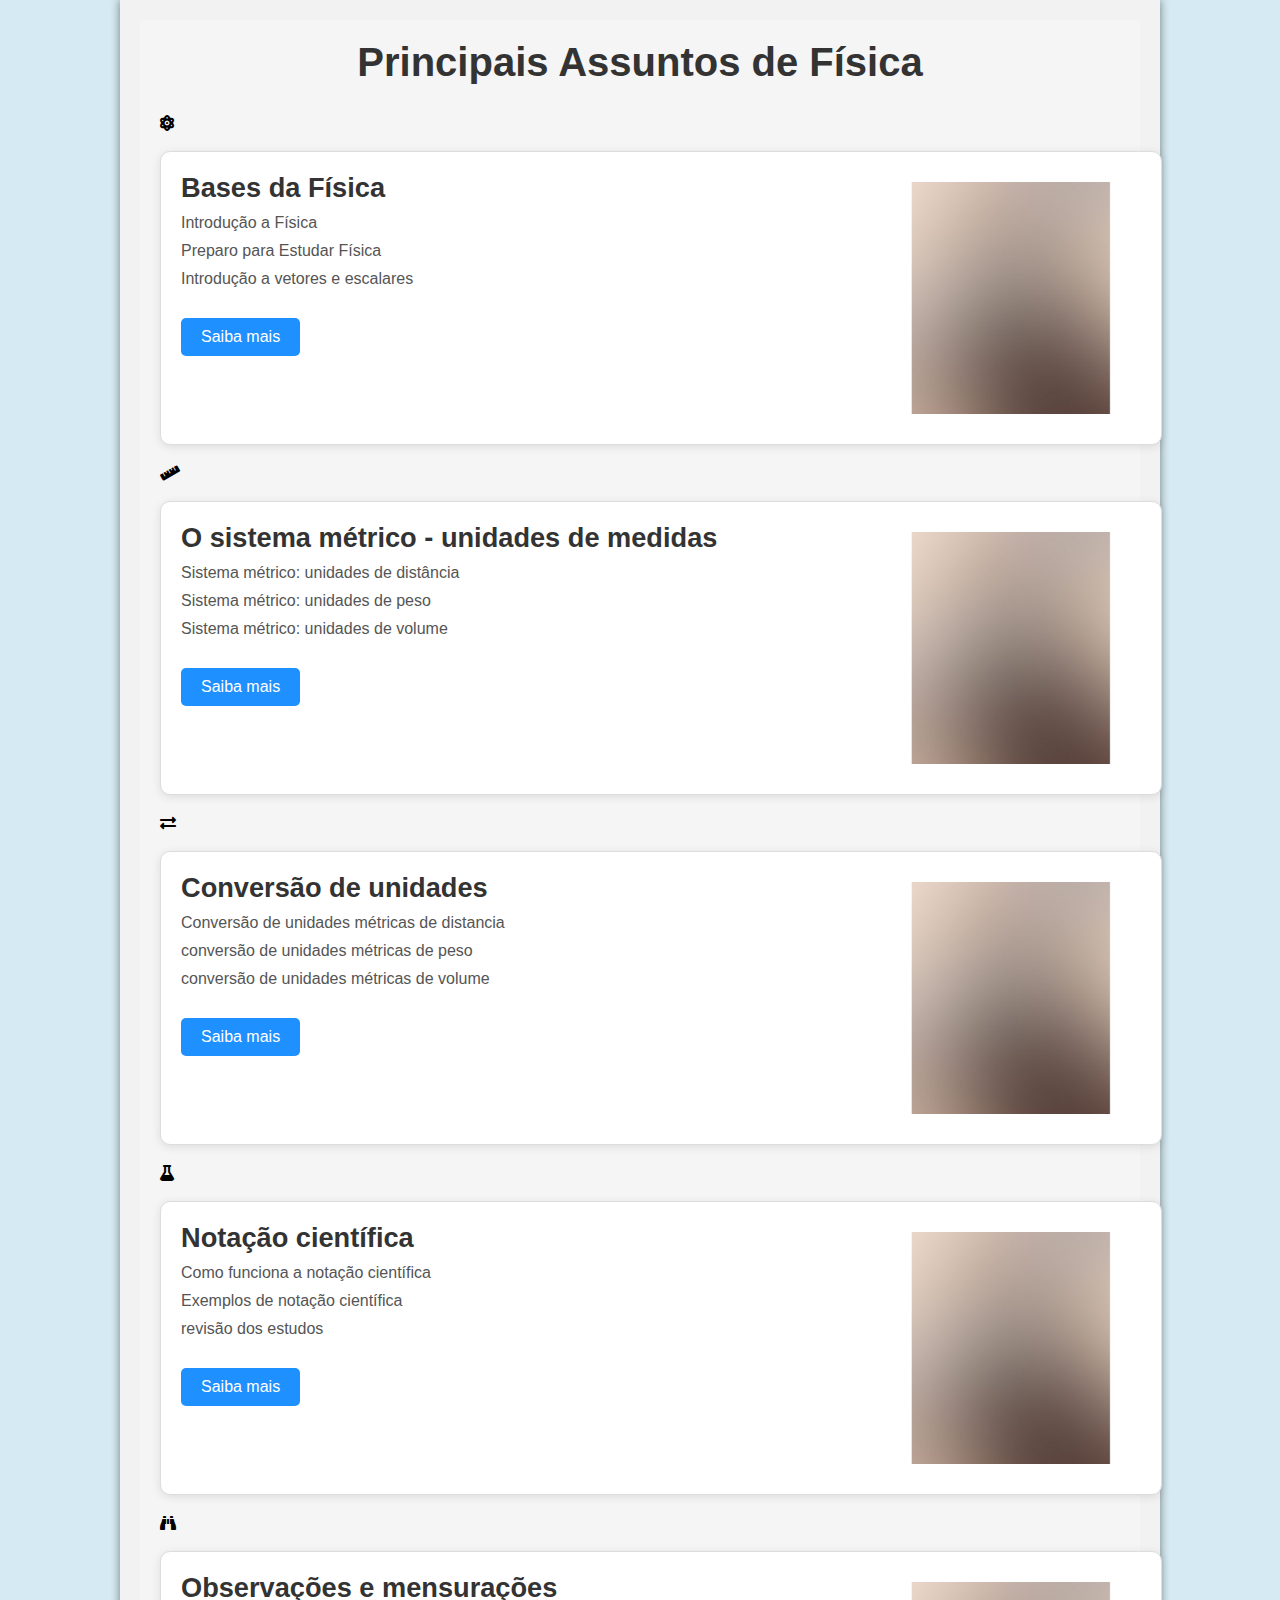
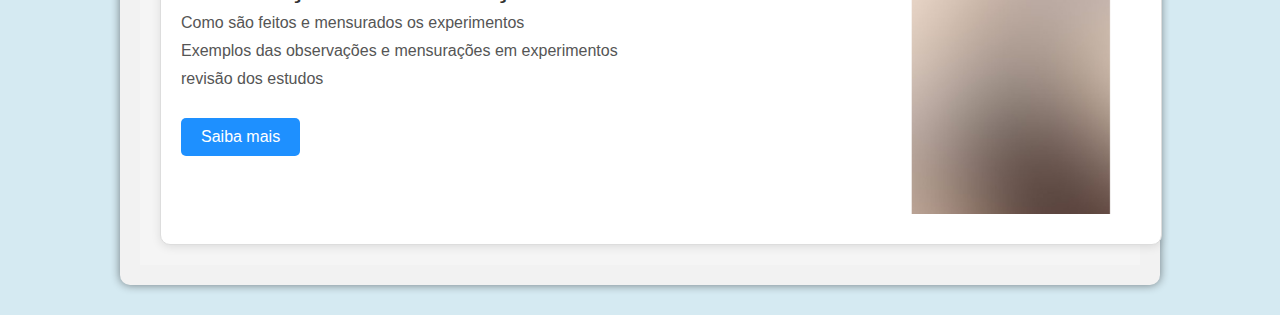
==== commit 95d0d655: "assuntos arrumado" ====
--- a/assuntos.html
+++ b/assuntos.html
@@ -16,36 +16,156 @@
         <!--inicio de Assuntos-->
         
            <section id="assunto" class="subject">
-            <div class="inner">
+            <div class="inner" >
                 <h1>Principais Assuntos de Física</h1>
-                <div class="featr">
-                    <div>
-                        <span class="icon fas fa-atom"></span>
-                        <h2>Bases da Física</h2>
-                        <img src="images/pic01test.png" alt="base_fisica">
-                        <ul>
-                            <li>Introdução a Física</li>
-                            <li>Preparo para Estudar Física</li>
-                            <li>Introdução a vetores e escalares</li>
-                        </ul>
-                        <ul class="actions">
-                            <li><a href="#" class="button">Saiba mais</a></li>
-                        </ul>
-                    </div>
-                    <div>
+                <div class="featr" class="container">
+                    
+                            <span class="icon fas fa-atom"></span>
+                        <div>
+                            <img src="images/pic01test.png" alt="base_fisica">
+
+                            <div class="content">
+                                <h2>Bases da Física</h2> 
+                                
+                                    <ul>
+                                        <li>Introdução a Física</li>
+                                        <li>Preparo para Estudar Física</li>
+                                        <li>Introdução a vetores e escalares</li>
+                                    </ul>
+                            
+                                        <div class="actions">
+                                            <ul>
+                                                <li><a href="#" class="button">Saiba mais</a></li>
+                                            </ul>
+                                        </div>
+                                
+                            </div>
+                        </div>
+
+                        <!--segundo assunto-->
+                        <span class="icon fas fa-ruler"></span>
+                        <div>
+                            <img src="images/pic01test.png" alt="sistema_metrico">
+
+                            <div class="content">
+                                <h2>O sistema métrico - unidades de medidas</h2> 
+                                
+                                    <ul>
+                                        <li>Sistema métrico: unidades de distância</li>
+                                        <li>Sistema métrico: unidades de peso</li>
+                                        <li>Sistema métrico: unidades de volume</li>
+                                    </ul>
+                            
+                                        <div class="actions">
+                                            <ul>
+                                                <li><a href="#" class="button">Saiba mais</a></li>
+                                            </ul>
+                                        </div>
+                                
+                            </div>
+                        </div>
+
+                        <!--terceiro assunto-->
+                        <span class="icon fas fa-exchange-alt"></span>
+                        <div>
+                            <img src="images/pic01test.png" alt="conversao">
+
+                            <div class="content">
+                                <h2>Conversão de unidades</h2> 
+                                
+                                    <ul>
+                                        <li>Conversão de unidades métricas de distancia</li>
+                                        <li>conversão de unidades métricas de peso</li>
+                                        <li>conversão de unidades métricas de volume</li>
+                                    </ul>
+                            
+                                        <div class="actions">
+                                            <ul>
+                                                <li><a href="#" class="button">Saiba mais</a></li>
+                                            </ul>
+                                        </div>
+                                
+                            </div>
+                        </div>
+
+                        <!--quarto assunto-->
+        
+                        <span class="icon fas fa-flask"></span>
+                        <div>
+                            <img src="images/pic01test.png" alt="notacao">
+
+                            <div class="content">
+                                <h2>Notação científica</h2> 
+                                
+                                    <ul>
+                                        <li>Como funciona a notação científica</li>
+                                        <li>Exemplos de notação científica</li>
+                                        <li>revisão dos estudos</li>
+                                    </ul>
+                            
+                                        <div class="actions">
+                                            <ul>
+                                                <li><a href="#" class="button">Saiba mais</a></li>
+                                            </ul>
+                                        </div>
+                                
+                            </div>
+                        </div>
+                        
+                         <!--quinto assunto-->
+        
+                         <span class="icon fas fa-binoculars"></span>
+                         <div>
+                             <img src="images/pic01test.png" alt="obs_msr">
+ 
+                             <div class="content">
+                                 <h2>Observações e mensurações</h2> 
+                                 
+                                     <ul>
+                                         <li>Como são feitos e mensurados os experimentos</li>
+                                         <li>Exemplos das observações e mensurações em experimentos</li>
+                                         <li>revisão dos estudos</li>
+                                     </ul>
+                             
+                                         <div class="actions">
+                                             <ul>
+                                                 <li><a href="#" class="button">Saiba mais</a></li>
+                                             </ul>
+                                         </div>
+                                 
+                             </div>
+                         </div>
+                    
+                </div>
+            </div>
+
+           </section>
+        
+
+
+         <!--pedaço do codigo-->
+         <!--</div>
+                    
                         <span class="icon fas fa-flask"></span> 
-                        <h2>Notação científica</h2>
-                        <img src="images/pic01test.png" alt="notacao">
-                
-                        <ul>
-                            <li>Como funciona a notação científica</li>
-                            <li>Exemplos de notação científica</li>
-                            <li>revisão dos estudos</li>
-                        </ul>
-                        <ul class="actions">
-                            <li><a href="#" class="button">Saiba mais</a></li>
-                        </ul>
-                    </div>
+                        
+                        <div>
+                            <img src="images/pic01test.png" alt="notacao">
+
+                            <div class="content">
+                                <h2>Notação científica</h2>
+                                <ul>
+                                    <li>Como funciona a notação científica</li>
+                                    <li>Exemplos de notação científica</li>
+                                    <li>revisão dos estudos</li>
+                                </ul>
+                                <div class="actions">
+                                    <ul>
+                                        <li><a href="#" class="button">Saiba mais</a></li>
+                                    </ul>
+                                </div>
+                            </div>
+                        </div>
+                    
                     <div>
                         <span class="icon fas fa-exchange-alt"></span>
                         <h2>Conversão de unidades</h2>
@@ -85,12 +205,19 @@
                         <ul class="actions">
                             <li><a href="#" class="button">Saiba mais</a></li>
                         </ul>
-                    </div>
-                </div>
-            </div>
-
-           </section>
-        
+                    </div>-->
+
+
+
+
+
+
+
+
+
+
+
+
 
 
 
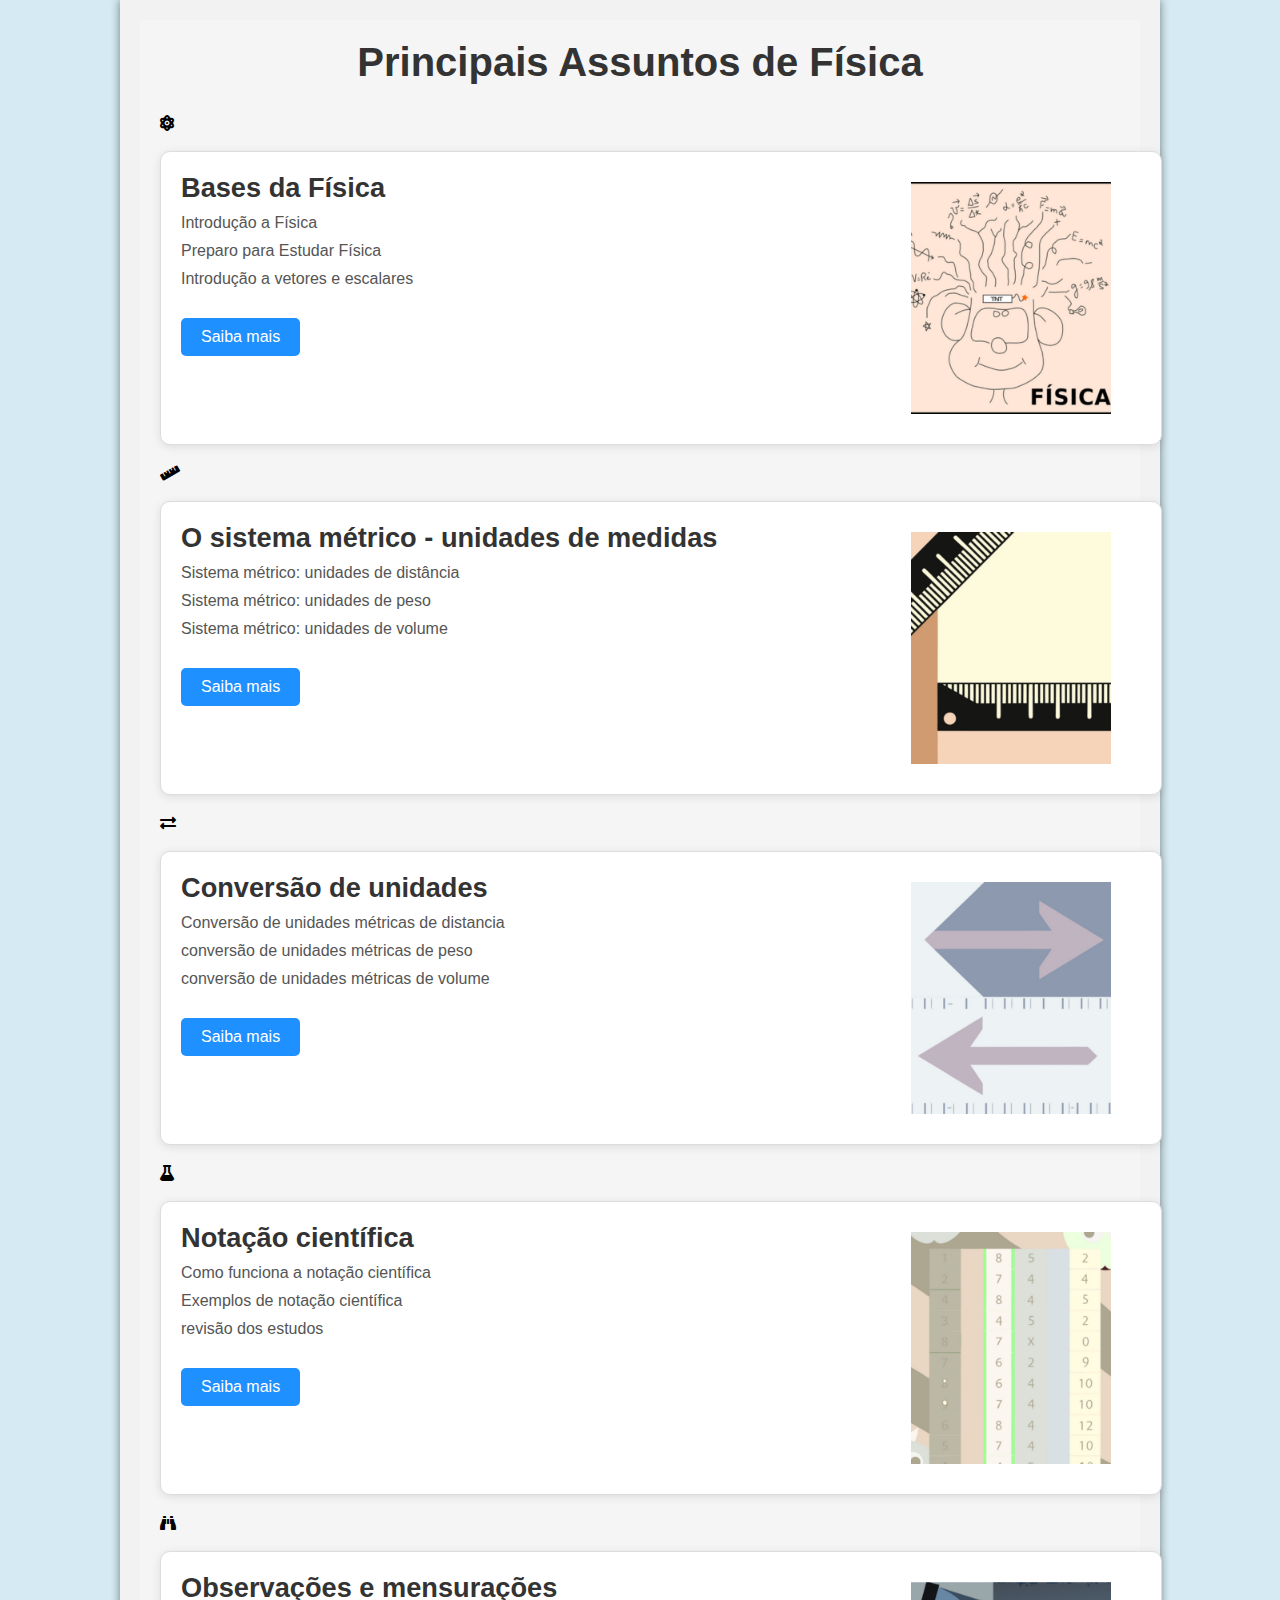
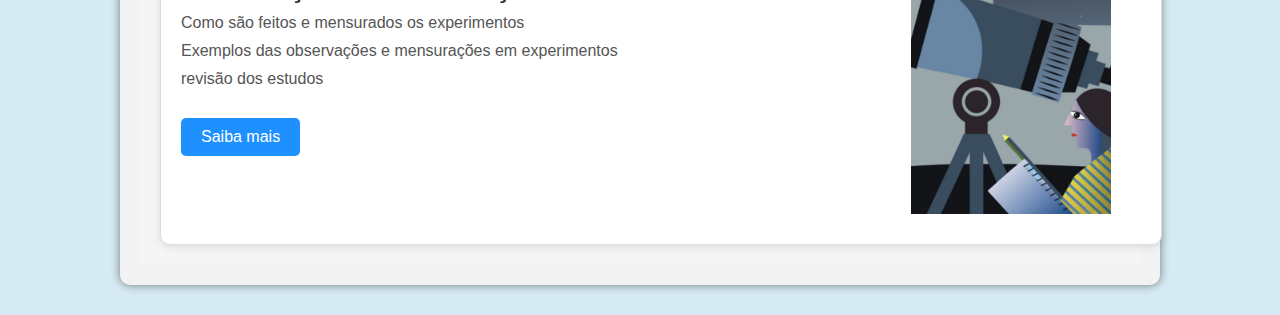
==== commit 41a5dce0: "fotos e botão" ====
--- a/assuntos.html
+++ b/assuntos.html
@@ -22,7 +22,7 @@
                     
                             <span class="icon fas fa-atom"></span>
                         <div>
-                            <img src="images/pic01test.png" alt="base_fisica">
+                            <img src="images/base_250x290.png" alt="base_fisica">
 
                             <div class="content">
                                 <h2>Bases da Física</h2> 
@@ -45,7 +45,7 @@
                         <!--segundo assunto-->
                         <span class="icon fas fa-ruler"></span>
                         <div>
-                            <img src="images/pic01test.png" alt="sistema_metrico">
+                            <img src="images/metrico_250x290.png" alt="sistema_metrico">
 
                             <div class="content">
                                 <h2>O sistema métrico - unidades de medidas</h2> 
@@ -68,7 +68,7 @@
                         <!--terceiro assunto-->
                         <span class="icon fas fa-exchange-alt"></span>
                         <div>
-                            <img src="images/pic01test.png" alt="conversao">
+                            <img src="images/conversao_250x290.png" alt="conversao">
 
                             <div class="content">
                                 <h2>Conversão de unidades</h2> 
@@ -92,7 +92,7 @@
         
                         <span class="icon fas fa-flask"></span>
                         <div>
-                            <img src="images/pic01test.png" alt="notacao">
+                            <img src="images/notacao_250x290.png" alt="notacao">
 
                             <div class="content">
                                 <h2>Notação científica</h2> 
@@ -116,7 +116,7 @@
         
                          <span class="icon fas fa-binoculars"></span>
                          <div>
-                             <img src="images/pic01test.png" alt="obs_msr">
+                             <img src="images/obs_250x290.png" alt="obs_msr">
  
                              <div class="content">
                                  <h2>Observações e mensurações</h2> 
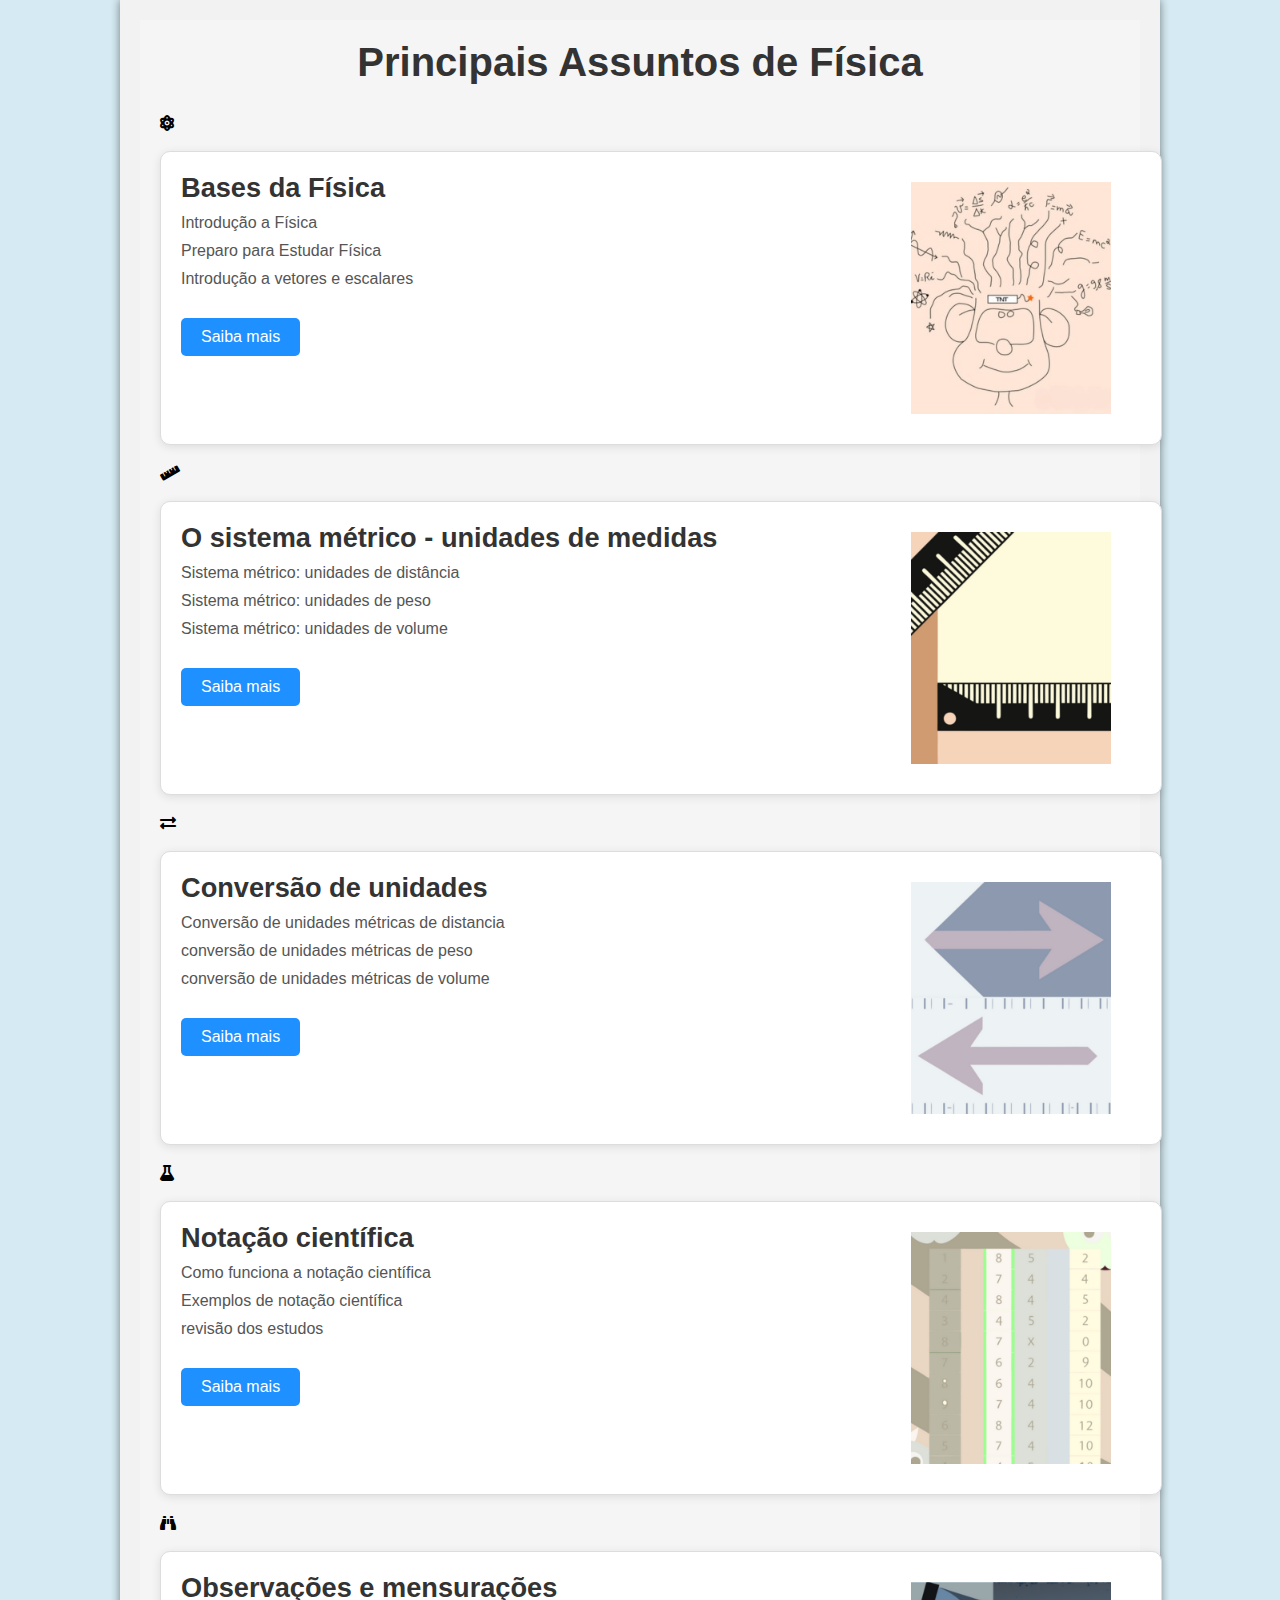
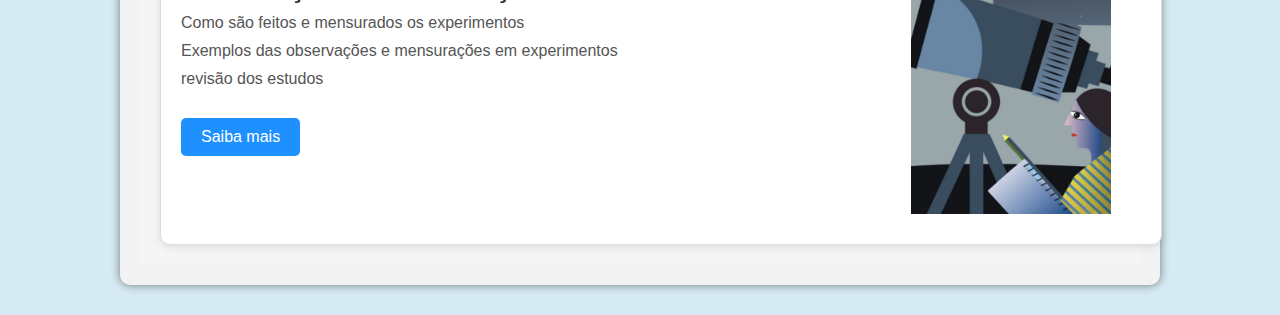
==== commit 6f4030b6: "foto base" ====
--- a/assuntos.html
+++ b/assuntos.html
@@ -22,7 +22,7 @@
                     
                             <span class="icon fas fa-atom"></span>
                         <div>
-                            <img src="images/base_250x290.png" alt="base_fisica">
+                            <img src="images/base_250x290.jpeg" alt="base_fisica">
 
                             <div class="content">
                                 <h2>Bases da Física</h2> 
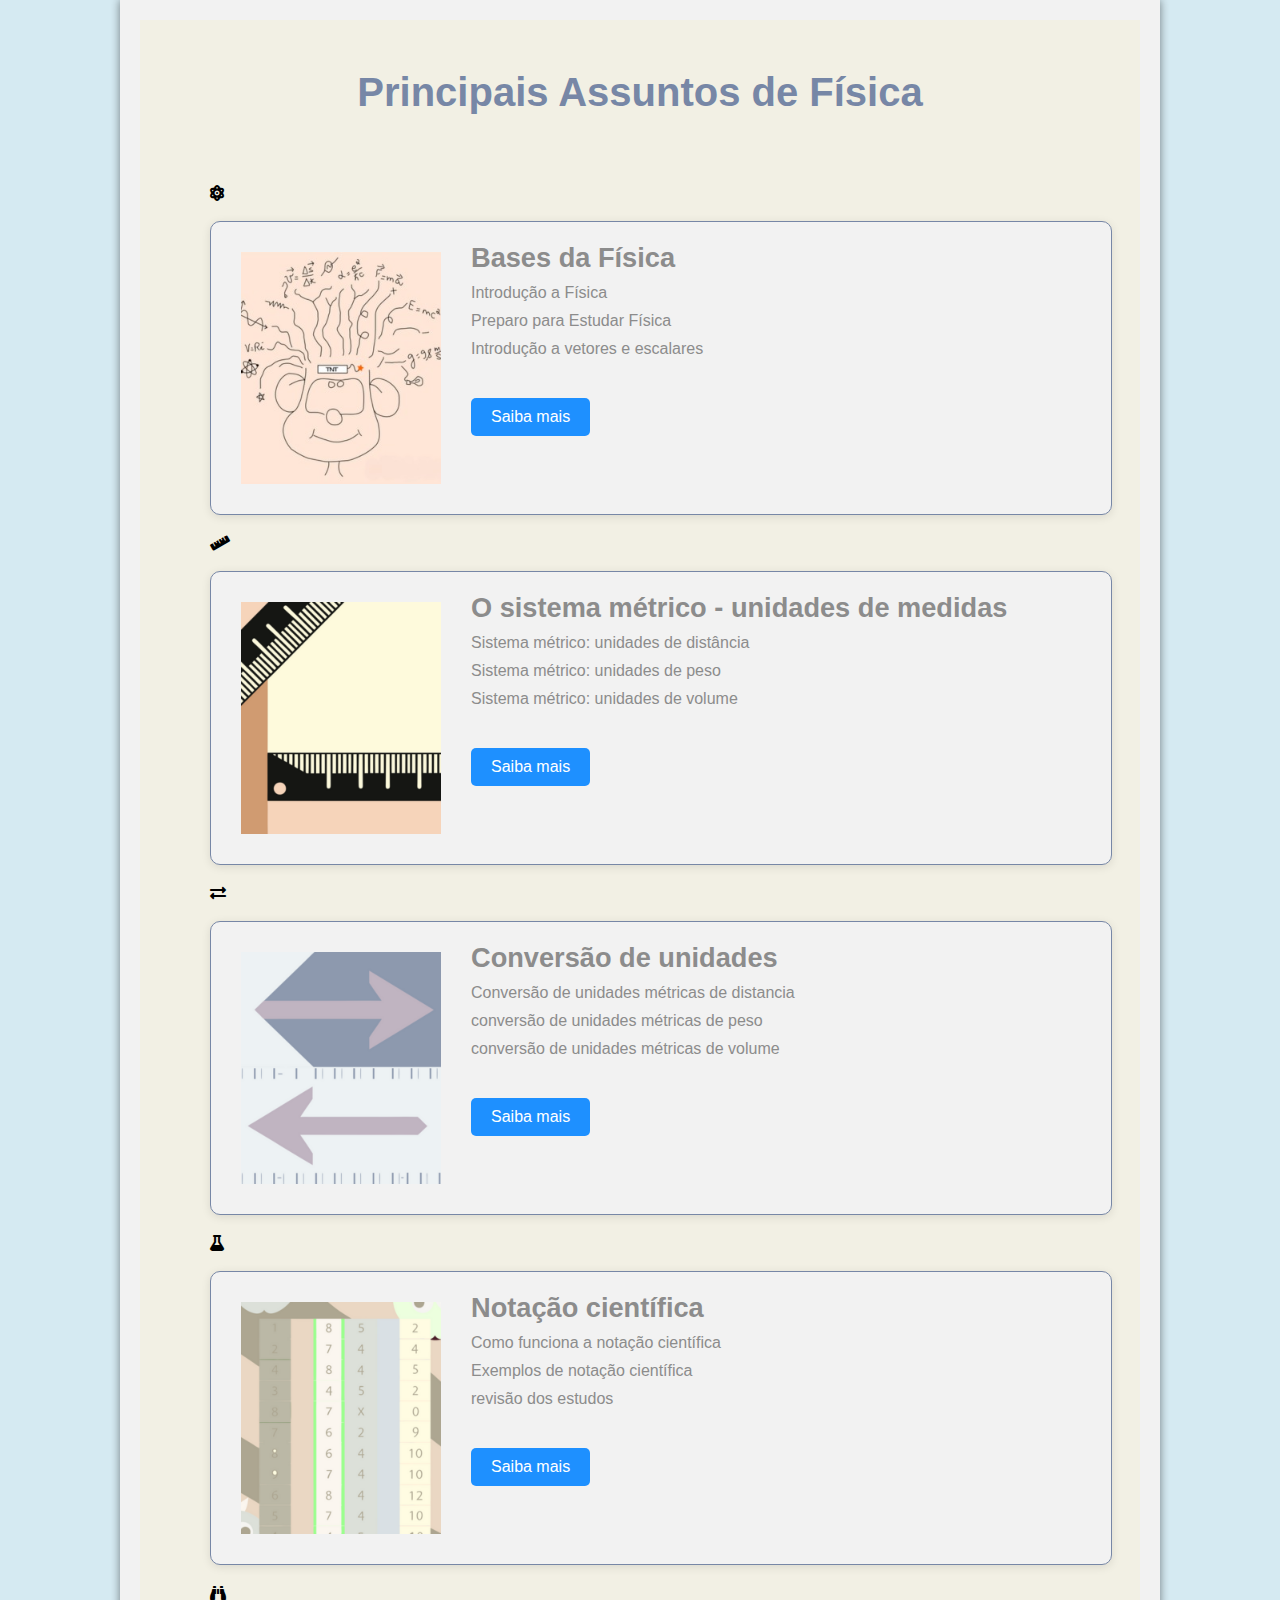
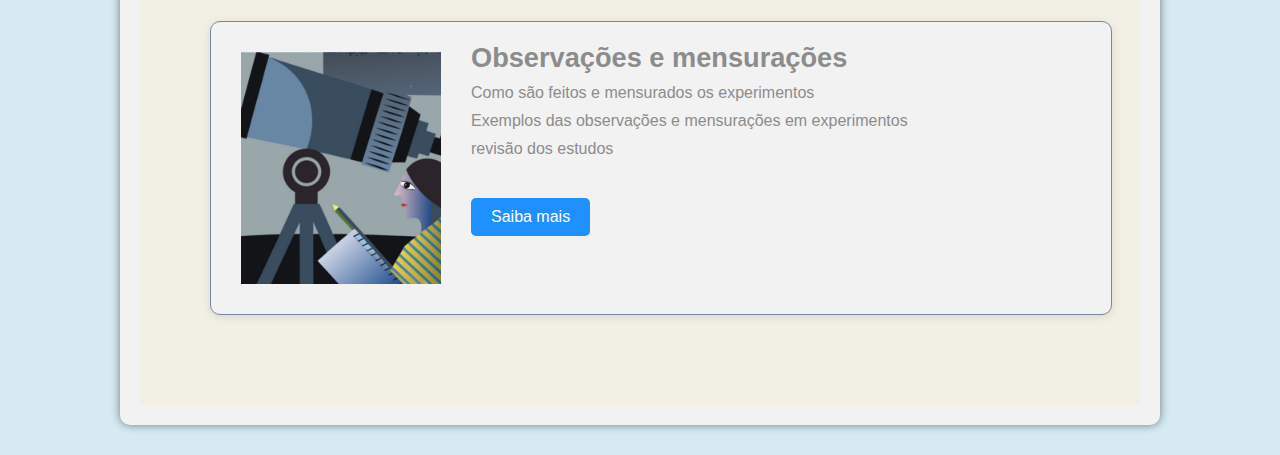
==== commit 5d5993ff: "css pag_login" ====
--- a/assuntos.html
+++ b/assuntos.html
@@ -35,7 +35,7 @@
                             
                                         <div class="actions">
                                             <ul>
-                                                <li><a href="#" class="button">Saiba mais</a></li>
+                                                <li><a href="test.html" class="button">Saiba mais</a></li>
                                             </ul>
                                         </div>
                                 
@@ -58,7 +58,7 @@
                             
                                         <div class="actions">
                                             <ul>
-                                                <li><a href="#" class="button">Saiba mais</a></li>
+                                                <li><a href="test.html" class="button">Saiba mais</a></li>
                                             </ul>
                                         </div>
                                 
@@ -81,7 +81,7 @@
                             
                                         <div class="actions">
                                             <ul>
-                                                <li><a href="#" class="button">Saiba mais</a></li>
+                                                <li><a href="test.html" class="button">Saiba mais</a></li>
                                             </ul>
                                         </div>
                                 
@@ -105,7 +105,7 @@
                             
                                         <div class="actions">
                                             <ul>
-                                                <li><a href="#" class="button">Saiba mais</a></li>
+                                                <li><a href="test.html" class="button">Saiba mais</a></li>
                                             </ul>
                                         </div>
                                 
@@ -129,7 +129,7 @@
                              
                                          <div class="actions">
                                              <ul>
-                                                 <li><a href="#" class="button">Saiba mais</a></li>
+                                                 <li><a href="test.html" class="button">Saiba mais</a></li>
                                              </ul>
                                          </div>
                                  
--- a/style1.css
+++ b/style1.css
@@ -766,24 +766,33 @@
 
 #img_equipe {
     display: flex;
-    justify-content: center;
-    max-width: 1200px;
-    margin: 0 auto;
-    padding: 0; /* Remove completamente o espaçamento interno */
-    background-color: var(--cor0); /* Fundo claro do container */
-    border-radius: 8px 8px 0px 0px; /* Remove arredondamento se quiser que a imagem ocupe toda a área */
-    overflow: hidden; /* Garante que a imagem não ultrapasse os limites do contêiner */
+    justify-content: center; /* Centraliza a imagem horizontalmente */
+    align-items: center; /* Centraliza a imagem verticalmente */
+    max-width: 1200px; /* Mantém o limite máximo da largura do container */
+    width: 100%; /* O container ocupa toda a largura disponível */
+    margin: auto;
+    padding: 0;
+    background-color: var(--cor0);
+    border-radius: 8px; /* Mantém o arredondamento leve */
+    overflow: hidden; /* Garante que a imagem não ultrapasse os limites */
 }
 
 #img_equipe img {
-    width: calc(100% + 40px); /* Faz a imagem ocupar mais que 100% do container para cobrir possíveis margens */
-    height: auto;
-    object-fit: cover; /* Faz a imagem preencher todo o espaço do container */
-    margin: -20px; /* Move a imagem para fora para remover qualquer borda ou espaço indesejado */
-    border-radius: 0; /* Remove borda arredondada da imagem */
-}
-
-
+    width: 100%; /* Faz a imagem ocupar toda a largura do container */
+    height: 100%; /* Faz a imagem ocupar toda a altura do container */
+    object-fit: cover; /* Preenche o container sem distorcer a imagem */
+    border-radius: 0;
+    display: block;
+}
+
+/* Media Query para telas menores que 768px (geralmente celulares) */
+@media (max-width: 768px) {
+    #img_equipe img {
+        width: 100%;
+        height: auto;
+        object-fit: contain; /* Garante que a imagem caiba dentro do container sem cortes */
+    }
+}
 
 
 /*Article equipe*/
@@ -884,101 +893,393 @@
 
 /* Estilos para a seção "assunto" */
 #assunto {
-    padding: 20px;
-    background-color: #f5f5f5;
-}
-
+    padding: 50px; /* Espaçamento interno (padding) em volta da seção *//* era 20px*/
+    background-color: var(--cor8); /* Cor de fundo da seção */
+    
+}
+
+/* Centraliza o conteúdo da seção com uma largura máxima de 1400px */
 #assunto .inner {
-    max-width: 1400px; /* Aumenta o contêiner */
-    margin: 0 auto;
-}
-
+    max-width: 1400px; /* Define a largura máxima do conteúdo */
+    margin: 0 auto; /* Centraliza o conteúdo horizontalmente */
+}
+
+/* Estilo para o título principal */
 #assunto h1 {
+    text-align: center; /* Centraliza o texto do título */
+    font-size: 2.5em; /* Define o tamanho da fonte */
+    margin-bottom: 30px; /* Espaço abaixo do título */
+    color: var(--cor10); /* Cor do texto */
+}
+
+/* Define o layout para a seção de recursos (featr) */
+#assunto .featr {
+    display: flex; /* Usa layout flexível para organizar os elementos */
+    flex-direction: column;
+    gap: 20px; /* Espaçamento entre os itens */
+    align-items: flex-start; /* Alinha os itens ao topo */
+    justify-content: flex-start; /* Organiza o conteúdo com espaçamento entre os elementos */
+    max-width: 1200px; /* Limita a largura total */
+    margin: 0 auto; /* Centraliza no meio da página */
+    padding: 40px 20px; /* Espaçamento interno */
+    border-radius: 8px 8px 0px 0px; /* Bordas levemente arredondadas */
+}
+
+/* Estilos para cada item individual na seção "featr" */
+#assunto .featr > div {
+    background-color: var(--cor7); /* Cor de fundo dos itens */
+    border: 1px solid var(--cor10); /* Define a borda fina ao redor do item */
+    border-radius: 10px; /* Bordas arredondadas */
+    padding: 20px; /* Espaçamento interno */
+    display: flex; /* Layout flexível para organizar o conteúdo */
+    align-items: flex-start; /* Alinha os itens no início do eixo vertical */
+    box-shadow: 0 2px 10px rgba(0, 0, 0, 0.1); /* Sombra leve ao redor do item */
+    justify-content: flex-start; /* Organiza o conteúdo com espaçamento entre os elementos */
+    width: 100%; /* Largura total dos itens */
+    
+}
+
+/* Estilos para a imagem dentro de cada item */
+#assunto .featr img {
+    max-width: 200px; /* Define o tamanho máximo da imagem */
+    margin-right: 20px; /* Espaçamento à direita da imagem */
+    padding: 10px; /* Espaçamento interno da imagem */
+    border-radius: 8px; /* Bordas arredondadas da imagem */
+}
+
+/* Estilos para o conteúdo do item à direita da imagem */
+#assunto .featr .content {
+    display: flex; /* Layout flexível */
+    flex-direction: column; /* Alinha o conteúdo em coluna */
+    width: 100%; /* Faz o conteúdo ocupar toda a largura */
+}
+
+/* Estilos para o título dentro de cada item */
+#assunto .featr h2 {
+    font-size: 1.7em; /* Define um tamanho maior para o título */
+    margin-bottom: 10px; /* Espaçamento abaixo do título */
+    color: var(--cor9); /* Cor do título */
+    font-family: var(--font-destaque_regular);
+}
+
+/* Estilos para a lista de itens dentro de cada recurso */
+#assunto .featr ul {
+    list-style: none; /* Remove as bolinhas da lista */
+    padding: 0; /* Remove o padding da lista */
+    margin: 0; /* Remove a margem da lista */
+    margin-bottom: 15px; /* Espaçamento abaixo da lista */
+    
+}
+
+/* Estilos para cada item da lista */
+#assunto .featr ul li {
+    margin-bottom: 10px; /* Espaçamento abaixo de cada item da lista */
+    color: var(--cor9); /* Cor dos textos da lista */
+    font-family: var(--font-destaque_regular);
+}
+
+/* Estilos para a seção que contém o botão */
+#assunto .featr .actions {
+    margin-top: 15px; /* Espaçamento acima do botão */
+}
+
+/* Estilos do botão "Saiba mais" */
+#assunto .featr .actions .button {
+    background-color: #1e90ff; /* Cor de fundo do botão */
+    color: white; /* Cor do texto do botão */
+    padding: 10px 20px; /* Define o padding do botão */
+    text-decoration: none; /* Remove a sublinhado do link */
+    border-radius: 5px; /* Bordas arredondadas do botão */
+    display: inline-block; /* Faz o botão se comportar como um bloco inline */
+    text-align: center; /* Centraliza o texto dentro do botão */
+    transition: background-color 0.3s ease; /* Anima a mudança de cor ao passar o mouse */
+}
+
+/* Efeito hover (passar o mouse) para o botão */
+#assunto .featr .actions .button:hover {
+    background-color: #1c7ed6; /* Muda a cor de fundo ao passar o mouse */
+}
+
+/* Regras para dispositivos móveis com largura máxima de 768px */
+@media (max-width: 768px) {
+    #assunto .featr {
+        flex-direction: column; /* Em dispositivos móveis, coloca os itens em coluna */
+        align-items: center; /* Centraliza os itens */
+    }
+
+    #assunto .featr img {
+        margin-right: 0; /* Remove o espaçamento à direita da imagem */
+        margin-bottom: 15px; /* Adiciona espaçamento abaixo da imagem */
+    }
+
+    #assunto .featr .content {
+        align-items: center; /* Centraliza o conteúdo à direita da imagem */
+        text-align: center; /* Centraliza o texto */
+        width: 100%; /* Ocupa toda a largura */
+    }
+
+    #assunto .featr h2 {
+        font-size: 1.5em; /* Reduz o tamanho do título em dispositivos menores */
+        flex-wrap: wrap; /* Permite que o conteúdo quebre para a próxima linha */
+    }
+}
+
+
+/*Seção principais ferramentas*/
+
+/*seção iframe do google doc */
+
+/* Estiliza o contêiner principal */
+#prot {
+    display: flex; /* Define um layout flex */
+    flex-direction: column; /* Organiza os elementos verticalmente */
+    align-items: center; /* Centraliza os itens horizontalmente */
+    padding: 5px; /* Espaçamento interno */
+    background-color: #f9f9f9; /* Cor de fundo do contêiner */
+    border: 1px solid #ddd; /* Borda ao redor do contêiner */
+    border-radius: 8px; /* Arredonda os cantos */
+    max-width: 1200px; /* Define a largura máxima do contêiner */
+    margin: 0 auto; /* Centraliza o contêiner na página */
+}
+
+/* Estiliza o título dentro do contêiner */
+#prot h1 {
+    text-align: center; /* Centraliza o texto */
+    font-size: 27px; /* Tamanho da fonte */
+    margin-bottom: 20px; /* Espaçamento abaixo do título */
+    color: #333; /* Cor do texto */
+}
+
+/* Estiliza a seção do protótipo */
+.prototipo {
+    width: 100%; /* Ocupa toda a largura do contêiner */
+    display: flex; /* Define um layout flex */
+    flex-direction: column; /* Organiza os elementos verticalmente */
+    align-items: center; /* Centraliza os itens horizontalmente */
+    gap: 5px; /* Espaçamento entre os elementos internos */
+}
+
+/* Estiliza o iframe dentro do protótipo */
+.prototipo iframe {
+    width: 700px; /* O iframe ocupa 95% da largura do contêiner */
+    height: 400px; /* Altura maior para destacar o aspecto paisagem */
+    border: none; /* Remove a borda padrão */
+    border-radius: 8px; /* Arredonda os cantos do iframe */
+    box-shadow: 0 4px 6px rgba(0, 0, 0, 0.1); /* Adiciona sombra para destaque */
+}
+
+/* Remove a estilização padrão da lista */
+.prototipo ul {
+    list-style: none; /* Remove os marcadores da lista */
+    padding: 0; /* Remove o preenchimento padrão */
+    margin: 0; /* Remove as margens padrão */
+}
+
+/* Estiliza o item da lista */
+.prototipo ul li {
+    margin: 0; /* Remove margens extras */
+    text-align: center; /* Centraliza o botão */
+}
+
+/* Remove a estilização padrão dos links */
+.prototipo ul li a {
+    text-decoration: none; /* Remove o sublinhado dos links */
+}
+
+/* Estiliza o botão de download */
+.prototipo ul li a button {
+    background-color: var(--cor5); /* Cor de fundo do botão */
+    color: white; /* Cor do texto */
+    border: none; /* Remove a borda padrão */
+    padding: 10px 20px; /* Espaçamento interno do botão */
+    border-radius: 4px; /* Arredonda os cantos do botão */
+    font-size: 16px; /* Tamanho da fonte do botão */
+    cursor: pointer; /* Cursor de ponteiro ao passar sobre o botão */
+    transition: background-color 0.3s; /* Transição suave ao passar o mouse */
+}
+
+/* Muda a cor de fundo do botão ao passar o mouse */
+.prototipo ul li a button:hover {
+    background-color: var(--cor1); /* Cor de fundo ao passar o mouse */
+}
+
+
+/* Seção da calculadora */
+
+#cal {
+    background-color: white;
+    border-radius: 15px; /* Aumentei o arredondamento */
+    box-shadow: 0 8px 16px rgba(0, 0, 0, 0.2); /* Sombra um pouco maior */
+    width: 700px; /* Aumentei a largura */
+    max-width: 95%;
+    padding: 40px; /* Mais espaço interno */
+    margin: 40px auto; /* Centralizado com mais margem */
     text-align: center;
-    font-size: 2.5em;
-    margin-bottom: 30px;
-    color: #333;
-}
-
-#assunto .featr {
+}
+
+#cal h1 {
+    font-size: 2.5rem; /* Aumentei o tamanho da fonte */
+    color: #343a40;
+    margin-bottom: 35px; /* Mais espaçamento inferior */
+}
+
+#cal img {
+    border-radius: 10px; /* Aumentei o arredondamento */
+    margin-bottom: 30px; /* Mais espaço abaixo da imagem */
+    max-width: 100%;
+    height: auto;
+}
+
+#cal .cal_form h2 {
+    background-color: var(--cor5);
+    color: white;
+    padding: 20px; /* Mais espaçamento interno */
+    border-radius: 10px; /* Aumentei o arredondamento */
+    font-size: 1.8rem; /* Aumentei a fonte */
+    margin-bottom: 35px; /* Mais espaço abaixo */
+}
+
+#cal form div {
+    margin-bottom: 25px; /* Maior espaço entre campos */
+    text-align: left;
+}
+
+#cal label {
+    font-size: 1.2rem; /* Maior tamanho de texto */
+    color: #495057;
+    display: block;
+    margin-bottom: 10px; /* Um pouco mais de espaçamento */
+}
+
+#cal input[type="number"] {
+    width: 100%;
+    padding: 15px; /* Mais espaço interno */
+    border: 1px solid #ced4da;
+    border-radius: 8px; /* Aumentei o arredondamento */
+    font-size: 1.2rem; /* Aumentei o tamanho da fonte */
+}
+
+#cal button {
+    background-color: var(--cor5);
+    color: white;
+    padding: 15px 30px; /* Maior botão */
+    border: none;
+    border-radius: 8px; /* Aumentei o arredondamento */
+    font-size: 1.4rem; /* Aumentei o tamanho da fonte */
+    cursor: pointer;
+    transition: background-color 0.3s;
+}
+
+#cal button:hover {
+    background-color: var(--cor1);
+}
+
+#cal #resultado {
+    color: #495057;
+    font-size: 1.4rem; /* Aumentei o tamanho da fonte */
+    margin-top: 30px; /* Mais espaçamento superior */
+    font-weight: bold;
+}
+
+
+/*Seção do relatório de dados*/
+
+#dados {
+    background-color: white;
+    border-radius: 15px; /* Arredondamento suave */
+    box-shadow: 0 8px 16px rgba(0, 0, 0, 0.2); /* Sombra para destacar o container */
+    width: 700px; /* Largura consistente */
+    max-width: 95%;
+    padding: 20px; /* Espaço interno */
+    margin: 20px auto; /* Centralizado com margem */
+    text-align: center; /* Centralizar textos e conteúdos */
+}
+
+#dados h1 {
+    font-size: 2.5rem; /* Tamanho do título */
+    color: #343a40;
+    margin-bottom: 35px; /* Espaçamento inferior */
+}
+
+#dados a {
+    font-size: 1.2rem; /* Tamanho do texto do link */
+    color: var(--cor5); /* Cor definida pela variável */
+    text-decoration: none; /* Remover sublinhado */
+    font-weight: bold;
+    display: inline-block;
+    margin-bottom: 20px; /* Espaçamento inferior */
+}
+
+#dados a:hover {
+    color: var(--cor1); /* Alterar cor ao passar o mouse */
+}
+
+#dados .relatorio_dados {
+    margin-bottom: 25px; /* Espaçamento entre os itens */
+    text-align: center;
+}
+
+#dados .relatorio_dados ul {
+    list-style: none; /* Remover marcadores */
+    padding: 0; /* Remover preenchimento */
+}
+
+#dados .relatorio_dados ul li {
+    margin-bottom: 15px; /* Espaçamento entre itens */
+}
+
+#dados button {
+    background-color: var(--cor5); /* Cor principal */
+    color: white;
+    padding: 15px 30px; /* Botão maior */
+    border: none;
+    border-radius: 8px; /* Arredondamento */
+    font-size: 1.4rem; /* Tamanho da fonte */
+    cursor: pointer;
+    transition: background-color 0.3s;
+}
+
+#dados button:hover {
+    background-color: var(--cor1); /* Alterar cor ao passar o mouse */
+}
+
+
+#img_equipe {
     display: flex;
-    flex-direction: column; /* Coloca os itens verticalmente */
-    gap: 20px;
-}
-
-#assunto .featr > div {
-    background-color: #ffffff;
-    border: 1px solid #ddd;
-    border-radius: 10px;
-    padding: 20px;
-    display: flex;
-    align-items: flex-start;
-    box-shadow: 0 2px 10px rgba(0, 0, 0, 0.1);
-    justify-content: space-between;
-    width: 100%;
-    flex-direction: row-reverse; /* Inverte para colocar a imagem à direita */
-}
-
-#assunto .featr img {
-    max-width: 200px; /* Aumenta o tamanho da imagem */
-    margin-left: 20px; /* Espaço entre a imagem e o conteúdo */
-    margin-right: 20px;/*eu coloquei*/
-    padding: 10px;/*eu coloquei*/
-    border-radius: 8px;
-}
-
-#assunto .featr h2 {
-    font-size: 1.7em; /* Tamanho maior para o título */
-    margin-bottom: 10px;
-    color: #333;
-    flex-basis: 100%;
-}
-
-#assunto .featr ul {
-    list-style: none;
+    justify-content: center; /* Centraliza a imagem */
+    align-items: center; /* Centraliza verticalmente */
+    max-width: 1920px; /* Limite para telas grandes */
+    margin: auto;
     padding: 0;
-    margin: 0;
-    flex-grow: 1;
-}
-
-#assunto .featr ul li {
-    margin-bottom: 10px;
-    color: #555;
-}
-
-#assunto .featr .actions {
-    margin-top: 20px; /* Espaço maior entre a lista e o botão */
-}
-
-#assunto .featr .actions .button {
-    background-color: #1e90ff;
-    color: white;
-    padding: 10px 20px;
-    text-decoration: none;
-    border-radius: 5px;
-    display: inline-block;
-    text-align: center;
-    transition: background-color 0.3s ease;
-}
-
-#assunto .featr .actions .button:hover {
-    background-color: #1c7ed6;
-}
-
-#assunto .featr .content {
-    display: flex;
-    flex-direction: column;
-    width: 100%;
-}
-
+    background-color: var(--cor0); /* Fundo claro do container */
+    border-radius: 8px 8px 0px 0px; /* Arredondamento do topo */
+    overflow: hidden; /* Garante que a imagem não ultrapasse os limites do container */
+    background-size: cover; /* Cobre todo o espaço disponível */
+    height: 400px; /* Altura fixa para o container */
+}
+
+#img_equipe img {
+    width: 100%; /* A imagem ocupa 100% da largura do container */
+    height: 100%; /* A altura da imagem é 100% da altura do container */
+    object-fit: cover; /* A imagem preenche todo o espaço disponível sem distorcer */
+    object-position: center; /* Garante que a imagem fique centralizada */
+    border-radius: 0; /* Remove borda arredondada da imagem */
+}
+
+/* Media Query para telas menores que 768px (geralmente celulares) */
 @media (max-width: 768px) {
-    #assunto .featr > div {
-        flex-direction: column;
-        align-items: center;
-    }
-
-    #assunto .featr img {
-        margin-left: 0;
-        margin-bottom: 15px;
-    }
-}
+    #img_equipe {
+        height: 300px; /* Ajusta a altura do container para telas menores */
+    }
+}
+
+/* Media Query para telas de tablet (entre 768px e 1024px) */
+@media (max-width: 1024px) and (min-width: 769px) {
+    #img_equipe {
+        height: 350px; /* Ajusta a altura para telas de tablets */
+    }
+}
+
+
+
+
